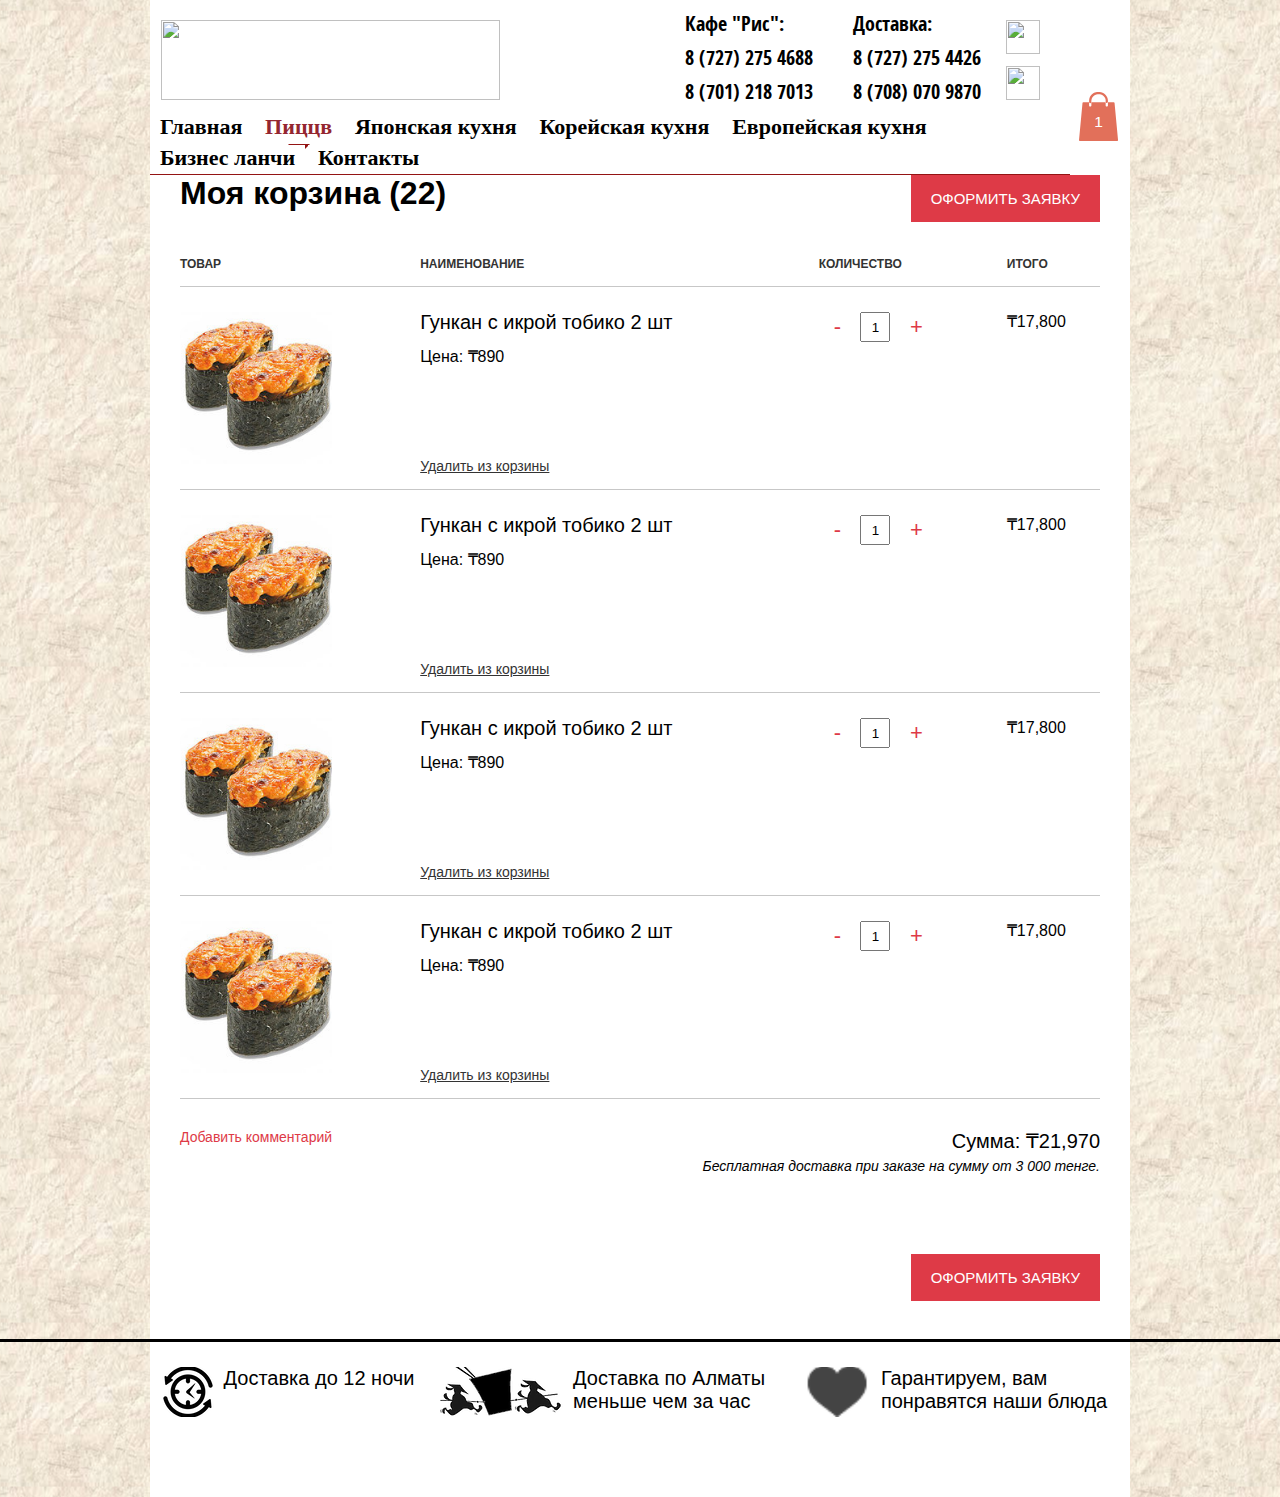
==== frontend/cart.html @ 9ed8159e "cart page" ====
<html data-livestyle-extension="available" class="">

<head>
    <meta http-equiv="X-UA-Compatible" content="IE=Edge">
    <meta charset="utf-8">
    <title>Доставка суши, пиццы Алматы</title>
    <meta name="fb_admins_meta_tag" content="">
    <link rel="shortcut icon" href="https://static.wixstatic.com/media/eeccb4_d1c2e1000eb74aea97b3e8d6e00035bd%7Emv2.png/v1/fill/w_32%2Ch_32%2Clg_1%2Cusm_0.66_1.00_0.01/eeccb4_d1c2e1000eb74aea97b3e8d6e00035bd%7Emv2.png" type="image/png">
    <link rel="apple-touch-icon" href="https://static.wixstatic.com/media/eeccb4_d1c2e1000eb74aea97b3e8d6e00035bd%7Emv2.png/v1/fill/w_32%2Ch_32%2Clg_1%2Cusm_0.66_1.00_0.01/eeccb4_d1c2e1000eb74aea97b3e8d6e00035bd%7Emv2.png" type="image/png">
    <link rel="stylesheet" href="styles/style.css">
    <link href="https://fonts.googleapis.com/css?family=Open+Sans+Condensed:300" rel="stylesheet">
    <!-- <link rel="stylesheet" href="//fonts.googleapis.com/css?family=Anton:n,b,i,bi|Basic:n,b,i,bi|Caudex:n,b,i,bi|Chelsea+Market:n,b,i,bi|Corben:n,b,i,bi|EB+Garamond:n,b,i,bi|Enriqueta:n,b,i,bi|Forum:n,b,i,bi|Fredericka+the+Great:n,b,i,bi|Jockey+One:n,b,i,bi|Josefin+Slab:n,b,i,bi|Jura:n,b,i,bi|Kelly+Slab:n,b,i,bi|Marck+Script:n,b,i,bi|Lobster:n,b,i,bi|Mr+De+Haviland:n,b,i,bi|Niconne:n,b,i,bi|Noticia+Text:n,b,i,bi|Overlock:n,b,i,bi|Patrick+Hand:n,b,i,bi|Play:n,b,i,bi|Sarina:n,b,i,bi|Signika:n,b,i,bi|Spinnaker:n,b,i,bi|Monoton:n,b,i,bi|Sacramento:n,b,i,bi|Cookie:n,b,i,bi|Raleway:n,b,i,bi|Open+Sans+Condensed:300:n,b,i,bi|Amatic+SC:n,b,i,bi|Cinzel:n,b,i,bi|Sail:n,b,i,bi|Playfair+Display:n,b,i,bi|Libre+Baskerville:n,b,i,bi|&amp;subset=latin-ext,cyrillic,japanese,korean,arabic,hebrew,latin" id="font_googleFonts"> -->
    <link rel="stylesheet" href="https://static.parastorage.com/services/santa-resources/resources/viewer/user-site-fonts/v3/languages.css" id="font_langauges">
    <script src="http://ajax.googleapis.com/ajax/libs/jquery/1/jquery.min.js"></script>
    <script src="http://malsup.github.com/jquery.cycle2.js"></script>
    <meta name="description" content="Вкусная корейская, японская и европейская кухня. Доставка по Алматы бесплатная.">
    <meta name="keywords" content="заказать пиццу, заказать суши, доставка пиццы, доставка суши, доставка еды, заказать еду, корейские блюда, заказать роллы">
    <meta property="og:title" content="Доставка суши, пиццы Алматы">
    <meta property="og:url" content="https://www.riscafe.com">
    <meta property="og:description" content="Вкусная корейская, японская и европейская кухня. Доставка по Алматы бесплатная.">
    <script src="scripts/scripts.js"></script>
</head>

<body class="">
    <div id="site_container">
        <div class="site_wrapper">
            <div class="container">
                <div class="header" class="s3" id="SITE_HEADER">
                    <div class="logo">
                        <a href="https://www.riscafe.com" target="_self">
                            <img src="https://static.wixstatic.com/media/eeccb4_4a7496c5b7d5481586369ca617fdb304~mv2.png/v1/crop/x_0,y_0,w_1015,h_245/fill/w_339,h_80,al_c,usm_0.66_1.00_0.01/eeccb4_4a7496c5b7d5481586369ca617fdb304~mv2.png" style="width: 339px; height: 80px; object-fit: cover;">
                        </a>
                    </div>
                    <div class="social-icons">
                        <a href="https://www.instagram.com/ricecafesi/" target="_blank" data-content="https://www.instagram.com/ricecafesi/">
                            <img id="comp-izmes4zs0imageimageimage" alt="" data-reactid=".0.$SITE_ROOT.$desktop_siteRoot.$SITE_HEADER.1.1.$comp-izmes4zs.0.0.0.0.$image" src="https://static.wixstatic.com/media/eeccb4_e1001544ca9c4f8286be1d44cafc10c8~mv2.jpg/v1/fill/w_34,h_34,al_c,q_80,usm_0.66_1.00_0.01/eeccb4_e1001544ca9c4f8286be1d44cafc10c8~mv2.webp" style="width: 34px; height: 34px; object-fit: cover;">
                        </a>
                        <a href="https://www.facebook.com/ricecafesi/" target="_blank" data-content="https://www.facebook.com/ricecafesi/">
                            <img id="comp-izmes4zs1imageimageimage" alt="" data-reactid=".0.$SITE_ROOT.$desktop_siteRoot.$SITE_HEADER.1.1.$comp-izmes4zs.0.1.0.0.$image" src="https://static.wixstatic.com/media/e316f544f9094143b9eac01f1f19e697.png/v1/fill/w_34,h_34,al_c,usm_0.66_1.00_0.01/e316f544f9094143b9eac01f1f19e697.png" style="width: 34px; height: 34px; object-fit: cover;">
                        </a>
                    </div>
                    <div class="header-info">
                        <p>Доставка:</p>
                        <p>8 (727) 275 4426</p>
                        <p>8 (708) 070 9870</p>
                    </div>
                    <div class="header-info">
                        <p>Кафе "Рис":</p>
                        <p>8 (727) 275 4688</p>
                        <p>8 (701) 218 7013</p>
                    </div>
                    <div class="clearfix"></div>
                    <div class="cart-widget-proportion">
                        <a class="cart-widget-button-container" href="https://www.riscafe.com/blank-3">
                            <svg xmlns="http://www.w3.org/2000/svg" version="1.1" width="100%" height="100%" viewBox="8.3 0 105.5 126.1" preserveAspectRatio="xMinYMax meet" ng-switch-when="1">
                                <path d="M99.8 28.4c0-1.2-0.9-2-2.1-2h-15c0 3.2 0 7.6 0 8.2 0 1.5-1.2 2.6-2.6 2.9 -1.5 0.3-2.9-0.9-3.2-2.3 0-0.3 0-0.3 0-0.6 0-0.9 0-4.7 0-8.2H40.1c0 3.2 0 7.3 0 8.2 0 1.5-1.2 2.9-2.6 2.9 -1.5 0-2.9-0.9-3.2-2.3 0-0.3 0-0.3 0-0.6 0-0.6 0-5 0-8.2h-15c-1.2 0-2 0.9-2 2L8.3 124c0 1.2 0.9 2.1 2.1 2.1h96.3c1.2 0 2.1-0.9 2.1-2.1L99.8 28.4z"></path>
                                <path d="M59.1 5.9c-2.9 0-2 0-2.9 0 -2 0-4.4 0.6-6.4 1.5 -3.2 1.5-5.9 4.1-7.6 7.3 -0.9 1.8-1.5 3.5-1.8 5.6 0 0.9-0.3 1.5-0.3 2.3 0 1.2 0 2.1 0 3.2 0 1.5-1.2 2.9-2.6 2.9 -1.5 0-2.9-0.9-3.2-2.3 0-0.3 0-0.3 0-0.6 0-1.2 0-2.3 0-3.5 0-3.2 0.9-6.4 2-9.4 1.2-2.3 2.6-4.7 4.7-6.4 3.2-2.9 6.7-5 11.1-5.9C53.5 0.3 55 0 56.7 0c1.5 0 2.9 0 4.4 0 2.9 0 5.6 0.6 7.9 1.8 2.6 1.2 5 2.6 6.7 4.4 3.2 3.2 5.3 6.7 6.4 11.1 0.3 1.5 0.6 3.2 0.6 4.7 0 1.2 0 2.3 0 3.2 0 1.5-1.2 2.6-2.6 2.9s-2.9-0.9-3.2-2.3c0-0.3 0-0.3 0-0.6 0-1.2 0-2.6 0-3.8 0-2.3-0.6-4.4-1.8-6.4 -1.5-3.2-4.1-5.9-7.3-7.3 -1.8-0.9-3.5-1.8-5.9-1.8C61.1 5.9 59.1 5.9 59.1 5.9L59.1 5.9z"></path>
                                <text x="58.5" y="77" dy=".35em" text-anchor="middle" class="quantity" data-hook="cart-widget-items-count">1</text>
                            </svg>
                        </a>
                    </div>
                    <div class="main-nav">
                        <ul>
                            <li>
                                <a href="">Главная</a>
                            </li>
                            <li class="selected">
                                <a href="">Пиццв</a>
                                <ul>
                                    <li>
                                        <a href="">Пицца</a>
                                    </li>
                                    <li>
                                        <a href="">Пицца</a>
                                    </li>
                                </ul>
                            </li>
                            <li>
                                <a href="">Японская кухня</a>
                            </li>
                            <li>
                                <a href="">Корейская кухня</a>
                            </li>
                            <li>
                                <a href="">Европейская кухня</a>
                            </li>
                            <li>
                                <a href="">Бизнес ланчи</a>
                            </li>
                            <li>
                                <a href="">Контакты</a>
                            </li>
                        </ul>
                    </div>
                </div>
            </div>
        </div>
       
        <div class="site_wrapper">
            <div class="container">
                <div class="main-content white-bg">
                    <a href="" class="red-button pull-right">Оформить заявку</a>
                    <h1>Моя корзина (22)</h1> 
                    <table class="cart-table">
                        <tr>
                            <th>товар</th>
                            <th>наименование</th>
                            <th>количество</th>
                            <th>итого</th>
                        </tr>
                        <tr>
                            <td>
                                <a href="">
                                    <img src="images/item1.jpg" alt="" class="cart-image">
                                </a>
                            </td>
                            <td>
                                <p class="cart-item-title">Гункан с икрой тобико 2 шт</p>
                                <span>Цена: ₸890</span>
                                <a href="" class="remove-link">Удалить из корзины</a>
                            </td>
                            <td>
                                <div class="opt-quontity">
                                    <span class="quont-minus btn">-</span>
                                    <input type="text" value="1">
                                    <span class="quont-plus btn">+</span>
                                </div> 
                            </td>
                            <td>₸17,800</td>
                        </tr>
                        <tr>
                            <td>
                                <a href="">
                                    <img src="images/item1.jpg" alt="" class="cart-image">
                                </a>
                            </td>
                            <td>
                                <p class="cart-item-title">Гункан с икрой тобико 2 шт</p>
                                <span>Цена: ₸890</span>
                                <a href="" class="remove-link">Удалить из корзины</a>
                            </td>
                            <td>
                                <div class="opt-quontity">
                                    <span class="quont-minus btn">-</span>
                                    <input type="text" value="1">
                                    <span class="quont-plus btn">+</span>
                                </div> 
                            </td>
                            <td>₸17,800</td>
                        </tr>
                        <tr>
                            <td>
                                <a href="">
                                    <img src="images/item1.jpg" alt="" class="cart-image">
                                </a>
                            </td>
                            <td>
                                <p class="cart-item-title">Гункан с икрой тобико 2 шт</p>
                                <span>Цена: ₸890</span>
                                <a href="" class="remove-link">Удалить из корзины</a>
                            </td>
                            <td>
                                <div class="opt-quontity">
                                    <span class="quont-minus btn">-</span>
                                    <input type="text" value="1">
                                    <span class="quont-plus btn">+</span>
                                </div> 
                            </td>
                            <td>₸17,800</td>
                        </tr>
                        <tr>
                            <td>
                                <a href="">
                                    <img src="images/item1.jpg" alt="" class="cart-image">
                                </a>
                            </td>
                            <td>
                                <p class="cart-item-title">Гункан с икрой тобико 2 шт</p>
                                <span>Цена: ₸890</span>
                                <a href="" class="remove-link">Удалить из корзины</a>
                            </td>
                            <td>
                                <div class="opt-quontity">
                                    <span class="quont-minus btn">-</span>
                                    <input type="text" value="1">
                                    <span class="quont-plus btn">+</span>
                                </div> 
                            </td>
                            <td>₸17,800</td>
                        </tr>
                    </table>
                    <div class="cart-info">
                        <div class="cart-comment-block">
                            <a href="" class="add-comment">Добавить комментарий</a>
                            <form class="comment-form" action="">
                                <textarea name="" id="" cols="30" rows="6"></textarea>                            
                                <a href="" class="cancel-comment white-button">Отменить</a>
                                <input type="submit" class="red-button" value="Готово">
                            </form>
                        </div>
                        <div class="cart-amount-block">
                           Сумма: <span>₸21,970 </span>
                           <div class="cart-note">Бесплатная доставка при заказе на сумму от 3 000 тенге.</div>
                           <a href="" class="red-button pull-right">Оформить заявку</a>   
                        </div>
                    </div>                    
                         
                </div>
            </div>
        </div>

        <div class="cart-overlay"></div>
        <div class="sideCart">
            <div class="cart-header">
                <a href="" class="closeCart"></a>
                <span>Корзина</span>
            </div>
            <div class="cart-body">
                <div class="cart-item">
                    <div class="cart-item--image">
                        <img src="images/item1.jpg" alt="">
                    </div>
                    <div class="cart-item--info">
                        <p>Гункан с икрой</p>
                        <div class="cart-item--amount">Количетсво: 11</div>
                        <div class="cart-item--price">₸890</div>
                    </div>
                    <a href="" class="delete-item">
                        <img src="images/close-button.png" alt="">
                    </a>
                </div>
                <div class="cart-item">
                    <div class="cart-item--image">
                        <img src="images/item1.jpg" alt="">
                    </div>
                    <div class="cart-item--info">
                        <p>Гункан с икрой</p>
                        <div class="cart-item--amount">Количетсво: 11</div>
                        <div class="cart-item--price">₸890</div>
                    </div>
                    <a href="" class="delete-item">
                        <img src="images/close-button.png" alt="">
                    </a>
                </div>
                <div class="cart-item">
                    <div class="cart-item--image">
                        <img src="images/item1.jpg" alt="">
                    </div>
                    <div class="cart-item--info">
                        <p>Гункан с икрой</p>
                        <div class="cart-item--amount">Количетсво: 11</div>
                        <div class="cart-item--price">₸890</div>
                    </div>
                    <a href="" class="delete-item">
                        <img src="images/close-button.png" alt="">
                    </a>
                </div>

                <a href="" class="add-to-cart">Перейти в корзину</a>
            </div>
        </div>
        <div class="footer">
            <div class="site_wrapper">
                <div class="footer-container">
                    <div class="plus-block">
                        <img src="images/plus1.png" alt="">
                        <span>Доставка до 12 ночи</span>
                    </div>
                    <div class="plus-block">
                        <img src="images/plus2.png" alt="">
                        <span>Доставка по Алматы меньше чем за час </span>
                    </div>
                    <div class="plus-block">
                        <img src="images/plus3.png" alt="">
                        <span>Гарантируем, вам понравятся наши блюда</span>
                    </div>
                </div>
            </div>
        </div>
    </div>
</body>

</html>
---- frontend/styles/style.css ----
/* Generated by Font Squirrel (https://www.fontsquirrel.com) on March 13, 2017 */

@font-face {
    font-family: 'open_sansCnLtIt';
    src: url('../fonts/opensans-condlightitalic-webfont.eot');
    src: url('../fonts/opensans-condlightitalic-webfont.eot?#iefix') format('embedded-opentype'), url('../fonts/opensans-condlightitalic-webfont.woff2') format('woff2'), url('../fonts/opensans-condlightitalic-webfont.woff') format('woff'), url('../fonts/opensans-condlightitalic-webfont.ttf') format('truetype');
    font-weight: normal;
    font-style: normal;
}

@font-face {
    font-family: 'open_sans_condensedbold';
    src: url('../fonts/opensans-condbold-webfont.eot');
    src: url('../fonts/opensans-condbold-webfont.eot?#iefix') format('embedded-opentype'), url('../fonts/opensans-condbold-webfont.woff2') format('woff2'), url('../fonts/opensans-condbold-webfont.woff') format('woff'), url('../fonts/opensans-condbold-webfont.ttf') format('truetype');
    font-weight: normal;
    font-style: normal;
}

@font-face {
    font-family: 'open_sanscondensed_light';
    src: url('../fonts/opensans-condlight-webfont.eot');
    src: url('../fonts/opensans-condlight-webfont.eot?#iefix') format('embedded-opentype'), url('../fonts/opensans-condlight-webfont.woff2') format('woff2'), url('../fonts/opensans-condlight-webfont.woff') format('woff'), url('../fonts/opensans-condlight-webfont.ttf') format('truetype');
    font-weight: normal;
    font-style: normal;
}

html,
body,
div,
span,
applet,
object,
iframe,
h1,
h2,
h3,
h4,
h5,
h6,
p,
blockquote,
pre,
a,
abbr,
acronym,
address,
big,
cite,
code,
del,
dfn,
em,
font,
img,
ins,
kbd,
q,
s,
samp,
small,
strike,
strong,
sub,
sup,
tt,
var,
b,
u,
i,
center,
dl,
dt,
dd,
ol,
ul,
li,
fieldset,
form,
label,
legend,
table,
caption,
tbody,
tfoot,
thead,
tr,
th,
td {
    margin: 0;
    padding: 0;
    border: 0;
    outline: 0;
    vertical-align: baseline;
    background: transparent;
}

body {
    font-size: 10px;
    font-family: Arial, Helvetica, sans-serif;
}

textarea,
input,
select {
    font-family: Helvetica, Arial, sans-serif;
    box-sizing: border-box;
}

ol,
ul {
    list-style: none;
}

blockquote,
q {
    quotes: none;
}

:focus {
    outline: 0;
}

ins {
    text-decoration: none;
}

del {
    text-decoration: line-through;
}

table {
    border-collapse: collapse;
    border-spacing: 0;
}

a {
    cursor: pointer;
    text-decoration: none;
}

html,
body {
    height: 100%;
}

body {
    overflow-x: auto;
    overflow-y: scroll;
}

#site_container {
    background: url(../images/bg.jpg) center center repeat;
    min-height: 100vh;
}

.site_wrapper {
    width: 980px;
    margin: auto;
}

.header {
    height: 160px;
    background: #fff;
    position: relative;
}

.logo {
    left: 11px;
    position: absolute;
    top: 20px;
    width: 339px;
    height: 80px;
}

.logo img {
    width: 339px;
    height: 80px;
    object-fit: cover;
}

.header-info {
    float: right;
    font-size: 20px;
    font-family: 'open_sans_condensedbold';
    color: #000000;
    margin: 10px 20px 0;
}

.header-info p {
    margin-bottom: 7px;
}

.social-icons {
    float: right;
    margin: 20px 90px 0 5px;
}

.social-icons a {
    display: block;
    margin-bottom: 12px;
}

.social-icons img {
    width: 34px;
    height: 34px;
    object-fit: cover;
}

.main-nav {
    border-bottom: solid 1px rgba(139, 0, 0, 0.92);
    width: 920px;
}

.main-nav ul li {
    display: inline-block;
    position: relative;
}

.main-nav ul li ul {
    position: absolute;
    top: 30px;
    opacity: 0;
    transform: translateY(-100%);
    background: #fff;
    z-index: 500;
    // transition:  0.4s ease 0s;
}

.main-nav ul li ul li {
    display: block;
}

.main-nav ul li ul li a {
    line-height: 51px;
    padding: 0 .5em;
}

.main-nav ul li a {
    color: #000000;
    background: #fff;
    position: relative;
    z-index: 10;
    padding: 0 10px;
    font: normal normal 700 22px/1.4em wfont_eeccb4_36e2b1cbf26e4dbd8d499bb8c036b845, wf_36e2b1cbf26e4dbd8d499bb8c, orig_bonzai_regular;
}

.main-nav ul li.selected>a {
    color: #942630;
    transition: color 0.4s ease 0s;
}

.main-nav ul li.selected>a:after {
    content: "";
    position: absolute;
    border: solid 11px transparent;
    border-top-color: rgba(139, 0, 0, 0.92);
    margin-top: -1px;
    border-bottom-width: 3px;
    transform: translateX(-50%);
    left: 50%;
    bottom: -19px;
}

.main-nav ul li:hover>a {
    color: #E9939A;
    transition: color 0.4s ease 0s;
}

.main-nav ul li:hover ul {
    opacity: 1;
    transform: translateY(0);
}

.clearfix {
    clear: both;
}

h1{
    font-size: 32px;
    margin-bottom: 10px;
}

.cart-widget-proportion {
    float: right;
    width: 41px;
    height: 49px;
    position: relative;
    left: -10px;
    top: -20px;
    color: #fff;
}

.cart-widget-button-container rect,
polygon,
polyline,
circle,
path {
    fill: #E2705A;
}

.cart-widget-button-container text {
    font-size: 40px;
    fill: #fff;
}

.cycle-slideshow {
    width: 100%;
    height: 354px;
}

.cycle-slideshow img {
    width: 100%;
    height: 354px;
    object-fit: cover;
}

.cycle-overlay {
    font-family: tahoma, arial;
    position: absolute;
    bottom: 0;
    width: auto;
    z-index: 600;
    background: black;
    color: white;
    padding: 15px;
    opacity: .5;
}

.main-content {
    padding: 15px 0 30px;
}

.main-content.white-bg{
    background: #fff;
    padding: 15px 30px 30px;
}
.main-content h2 {
    letter-spacing: 0.3em;
    text-transform: uppercase;
    font-size: 32px;
    text-align: center;
    font-family: 'open_sans_condensedbold';
    margin-bottom: 20px;
}

.menu-item {
    width: 316px;
    height: 229px;
    margin: 5px 2px;
    border: 1px solid rgba(0, 0, 0, 1);
    background-color: transparent;
    border-radius: 5px;
    box-shadow: 0 1px 4px rgba(0, 0, 0, 0.6);
    display: inline-block;
    padding: 8px;
    vertical-align: top;
    box-sizing: border-box;
}

.menu-item img {
    display: block;
    max-width: 100%;
    width: 296px;
    height: 171px;
    object-fit: cover;
    margin: auto;
}

.product-image{
    display: inline-block;
    width: 550px;
    vertical-align: top;
}

.product-info{
    width: 320px;
    display: inline-block;
    margin-left: 25px;
    vertical-align: top;
}

.product-info p{
    font-size: 15px;
}

.product-price{
    font-size: 26px;
    margin-bottom: 15px;
}

.product-amount{
    margin: 20px 0;
}

.product-amount span{
    display: block;
    color: #777777;
    font-size: 15px;
    margin-bottom: 10px;
}

a.add-to-cart, .red-button{
    display: inline-block;
    color: #fff;
    font-size: 15px;
    background-color: #DE3A47;
    padding: 15px 20px;
    text-transform: uppercase;
    transition: all 0.4s ease 0s;
    border: 0;
    box-shadow: 0 0 transparent;
    cursor: pointer;
}
.white-button{
    display: inline-block;
    color: #DE3A47;
    font-size: 15px;
    background-color: #fff;
    padding: 15px 20px;
    text-transform: uppercase;
    transition: all 0.4s ease 0s;
    border: 0;
    box-shadow: 0 0 transparent;
    cursor: pointer;
}

a.add-to-cart:hover, a.red-button:hover, a.white-button:hover{
    opacity: .8
}

.cart-comment-block{
    width: 45%;
    float: left;
}

.cart-amount-block{
    float: right;
    width: 45%;
    text-align: right;
    font-size: 20px;
}
.cart-note{
    font-size: 14px;
    font-style: italic;
    margin-top: 5px;
    margin-bottom: 80px;
}
.add-comment{
    color: #DE3A47;
    font-size: 14px;
}
.cart-info{
    height: 180px;
}
.cart-info:after{
    content: "";
    display: table;
    clear: both;
}

.comment-form{
    text-align: right;
    display: none;
}
.comment-form textarea{
    border: 1px solid #c9c9c9;
    width: 100%;
    margin-bottom: 10px;
    text-align: left;
    padding: 10px;
    box-sizing: border-box;
}
.comment-form textarea:hover{
    border: 1px solid #000;
}

.pull-right{
    float: right;
}

.cart-table{
    width: 100%;
    margin-top: 30px;
    text-align: left;
    margin-bottom: 30px;
}

.cart-table th{
    color: #333333;
    text-transform: uppercase;
    font-size: 12px;
    padding: 15px 0;
    border-bottom: 1px solid  #C7C7C7;
}
.cart-table td{
    border-bottom: 1px solid  #C7C7C7;
    padding: 25px 0;
    vertical-align: top;
    position: relative;
}

.remove-link{
    position: absolute;
    left: 0;
    bottom: 15px;
    color: #333;
    font-size: 14px;
    text-decoration: underline;
}

.remove-link:hover{
    text-decoration: none;
}
.cart-table .cart-image{
    width: 152px;
    height: 152px;
    object-fit: cover;
}

.cart-item-title {
    line-height: 20px;
    font-size: 20px;
    margin-bottom: 15px;
    font-weight: 400;
}

.cart-overlay{
    display: none;    
    position: fixed;
    left: 0;
    top: 0;
    right: 0;
    bottom: 0;
    width: 100%;
    height: 100%;
    background: rgba(0, 0, 0, 0.5);
    z-index: 500;
    opacity: 0;
    transition: opacity 0s .4s;
}

.cart-overlay.open{
    display: block;
    opacity: 1;
}

.opt-quontity .btn{
    display: inline-block;
    padding: 0 15px;
    cursor: pointer;
    font-size: 22px;
    vertical-align: middle;
    color: #DE3A47;
}

.opt-quontity input{
    width: 30px;
    height: 30px;
    text-align: center;
}

.sideCart{
    position: fixed;
    width: 350px;
    height: 100vh;
    background: #fff;
    z-index: 501;
    right: 0;
    top: 0;
    visibility: hidden;
    -webkit-transform: translateX(100%);
    transform: translateX(100%);
    -webkit-transition: -webkit-transform .4s ease-in-out,visibility 0s .4s;
    transition: transform .4s ease-in-out,visibility 0s .4s;
}

.sideCart.open{
    visibility: visible;
    -webkit-transform: translateX(0);
    transform: translateX(0);
    -webkit-transition: -webkit-transform .4s ease-in-out;
    transition: transform .4s ease-in-out;
    transition: transform .4s ease-in-out,-webkit-transform .4s ease-in-out;
}

.cart-header{
    background: #000;
    color: #fff;
    font-size: 23px;
    padding: 40px 15px;
}

.cart-header span{
    vertical-align: middle;
    margin-left: 30px;
}


.cart-header a{
    color: #fff;
}

.cart-item{
    padding: 20px;
    position: relative;
}

.delete-item{
    position: absolute;
    top: 15px;
    right: 15px;
    opacity: .5
}
.cart-item + .cart-item{
    border-top: 1px solid #C7C7C7;
}

.cart-body .red-button{
    margin-left: 20px;
}

.cart-item:after{
    content: "";
    display: table;
    clear: both;
}

.cart-item--image{
    width: 80px;
    height: 80px;
    margin-right: 10px;
    float: left;
}

.cart-item--info{
    margin-left: 90px; 
    font-size: 16px;
}
.cart-item--info p{
    margin-bottom: 10px;
}
.cart-item--image img{
    max-width: 100%;
}

.cart-item--amount{
    font-weight: bold;
    text-transform: uppercase;
    font-size: 14px;
    margin-bottom: 10px;
}
.cart-item--price{
    font-weight: bold;
    text-transform: uppercase;
    font-size: 14px;
    margin-bottom: 10px;
}

a.menu-item--link {
    height: 35px;
    min-height: 32px;
    width: 296px;
    display: block;
    background-color: rgba(0, 0, 0, 1);
    border: solid rgba(0, 0, 0, 1) 3px;
    cursor: pointer !important;
    color: #fff;
    box-sizing: border-box;
    margin-top: 6px;
    text-align: center;
    font-size: 23px;
    font-family: 'open_sanscondensed_light';
}

a.menu-item--link:hover {
    background-color: transparent;
    border-color: rgba(0, 0, 0, 1);
    color: #000;
}

.closeCart{
    display: inline-block;
    width: 10px;
    height: 10px;
    transform: rotate(135deg);
    border-left: 2px solid #fff;
    border-top: 2px solid #fff;
    vertical-align: middle;
}

.footer {
    border-top: 3px solid rgba(0, 0, 0, 1);
    border-bottom: 0px solid rgba(0, 0, 0, 1);
}

.footer-container {
    background: #fff;
    padding: 25px 0 80px;
    text-align: center;
}

.plus-block:first-child {
    width: 26%;
}

.plus-block:nth-child(2) {
    width: 35%;
}

.plus-block {
    display: inline-block;
    font-size: 20px;
    width: 32%;
    text-align: left;
    vertical-align: top;
    margin: 0 10px;
}

.plus-block span {
    display: block;
}

.plus-block img {
    float: left;
    margin-right: 10px;
}

.category-block{
    flex-direction: row;
    display: flex;
    flex-wrap: wrap;
}

.category-menu-item{
    width: 24%;
    display: inline-block;
    margin: 2px 2px;
    border: 1px solid #000;
    background-color: transparent;
    font-size: 17px;
    vertical-align: top
}
.category-menu-item img{
    max-width: 100%;
    margin-bottom: 10px;
}
.category-menu-link{
    display: block;
    padding: 0 15px;
    margin-bottom: 10px;
    color: #000;
}

.item-price{
    display: block;
    padding: 0 15px 10px;
}

.font_0 {
    font: normal normal bold 80px/1.4em 'open sans condensed', sans-serif;
    color: #000000;
}

.font_1 {
    font: normal normal normal 18px/1.4em nimbus-sans-tw01con, sans-serif;
    color: #000000;
}

.font_2 {
    font: normal normal normal 24px/1.4em 'open_sans_condensedbold', sans-serif;
    color: #000000;
}

.font_3 {
    font: normal normal normal 80px/1.4em 'mr de haviland', cursive;
    color: #000000;
}

.font_4 {
    font: normal normal normal 40px/1.4em nimbus-sans-tw01con, sans-serif;
    color: #000000;
}

.font_5 {
    font: normal normal normal 26px/1.4em nimbus-sans-tw01con, sans-serif;
    color: #000000;
}

.font_6 {
    font: normal normal normal 23px/1.4em 'open sans condensed', sans-serif;
    color: #000000;
}

.font_7 {
    font: normal normal normal 18px/1.4em 'open sans condensed', sans-serif;
    color: #000000;
}

.font_8 {
    font: normal normal normal 17px/1.4em nimbus-sans-tw01con, sans-serif;
    color: #000000;
}

.font_9 {
    font: normal normal normal 12px/1.4em din-next-w01-light, din-next-w02-light, din-next-w10-light, sans-serif;
    color: #000000;
}

.font_10 {
    font: normal normal normal 10px/1.4em Arial, 'ｍｓ ｐゴシック', 'ms pgothic', '돋움', dotum, helvetica, sans-serif;
    color: #000000;
}

.color_0 {
    color: #FFFFFF;
}

.backcolor_0 {
    background-color: #FFFFFF;
}

.color_1 {
    color: #FFFFFF;
}

.backcolor_1 {
    background-color: #FFFFFF;
}

.color_2 {
    color: #000000;
}

.backcolor_2 {
    background-color: #000000;
}

.color_3 {
    color: #ED1C24;
}

.backcolor_3 {
    background-color: #ED1C24;
}

.color_4 {
    color: #0088CB;
}

.backcolor_4 {
    background-color: #0088CB;
}

.color_5 {
    color: #FFCB05;
}

.backcolor_5 {
    background-color: #FFCB05;
}

.color_6 {
    color: #727272;
}

.backcolor_6 {
    background-color: #727272;
}

.color_7 {
    color: #B0B0B0;
}

.backcolor_7 {
    background-color: #B0B0B0;
}

.color_8 {
    color: #FFFFFF;
}

.backcolor_8 {
    background-color: #FFFFFF;
}

.color_9 {
    color: #727272;
}

.backcolor_9 {
    background-color: #727272;
}

.color_10 {
    color: #B0B0B0;
}

.backcolor_10 {
    background-color: #B0B0B0;
}

.color_11 {
    color: #FFFFFF;
}

.backcolor_11 {
    background-color: #FFFFFF;
}

.color_12 {
    color: #C7C7C7;
}

.backcolor_12 {
    background-color: #C7C7C7;
}

.color_13 {
    color: #777777;
}

.backcolor_13 {
    background-color: #777777;
}

.color_14 {
    color: #333333;
}

.backcolor_14 {
    background-color: #333333;
}

.color_15 {
    color: #000000;
}

.backcolor_15 {
    background-color: #000000;
}

.color_16 {
    color: #F1BFB5;
}

.backcolor_16 {
    background-color: #F1BFB5;
}

.color_17 {
    color: #E49D8E;
}

.backcolor_17 {
    background-color: #E49D8E;
}

.color_18 {
    color: #E2705A;
}

.backcolor_18 {
    background-color: #E2705A;
}

.color_19 {
    color: #B95B49;
}

.backcolor_19 {
    background-color: #B95B49;
}

.color_20 {
    color: #471B12;
}

.backcolor_20 {
    background-color: #471B12;
}

.color_21 {
    color: #BADEC2;
}

.backcolor_21 {
    background-color: #BADEC2;
}

.color_22 {
    color: #80BD8D;
}

.backcolor_22 {
    background-color: #80BD8D;
}

.color_23 {
    color: #608E6A;
}

.backcolor_23 {
    background-color: #608E6A;
}

.color_24 {
    color: #405E47;
}

.backcolor_24 {
    background-color: #405E47;
}

.color_25 {
    color: #202F23;
}

.backcolor_25 {
    background-color: #202F23;
}

.color_26 {
    color: #F4B8BD;
}

.backcolor_26 {
    background-color: #F4B8BD;
}

.color_27 {
    color: #E9939A;
}

.backcolor_27 {
    background-color: #E9939A;
}

.color_28 {
    color: #DE3A47;
}

.backcolor_28 {
    background-color: #DE3A47;
}

.color_29 {
    color: #942630;
}

.backcolor_29 {
    background-color: #942630;
}

.color_30 {
    color: #4A1318;
}

.backcolor_30 {
    background-color: #4A1318;
}

.color_31 {
    color: #C2E0E9;
}

.backcolor_31 {
    background-color: #C2E0E9;
}

.color_32 {
    color: #9EC7D3;
}

.backcolor_32 {
    background-color: #9EC7D3;
}

.color_33 {
    color: #5EA8BD;
}

.backcolor_33 {
    background-color: #5EA8BD;
}

.color_34 {
    color: #3F707E;
}

.backcolor_34 {
    background-color: #3F707E;
}

.color_35 {
    color: #1F383F;
}

.backcolor_35 {
    background-color: #1F383F;
}

.s0screenWidthBackground {
    position: absolute;
    top: 0;
    right: 0;
    bottom: 0;
    left: 0;
}

.s0[data-state~="mobileView"] {
    position: absolute !important;
}

.s0[data-state~="fixedPosition"] {
    position: fixed !important;
    left: auto !important;
    z-index: 50;
}

.s0[data-state~="fixedPosition"].s0_footer {
    top: auto;
    bottom: 0;
}

.s0_bg {
    position: absolute;
    top: 0;
    right: 0;
    bottom: 0;
    left: 0;
    background-color: transparent;
    border-top: 3px solid rgba(0, 0, 0, 1);
    border-bottom: 0px solid rgba(0, 0, 0, 1);
}

.s0[data-state~="mobileView"] .s0bg {
    left: 10px;
    right: 10px;
}

.s0bg {
    position: absolute;
    top: 3px;
    right: 0;
    bottom: 0px;
    left: 0;
    background-color: rgba(255, 255, 255, 1);
    border-radius: 0;
}

.s0inlineContent {
    position: absolute;
    top: 0;
    right: 0;
    bottom: 0;
    left: 0;
}

.s0centeredContent {
    position: absolute;
    top: 0;
    right: 0;
    bottom: 0;
    left: 0;
}

.s1_zoomedin {
    cursor: url(https://static.parastorage.com/services/skins/2.1229.63/images/wysiwyg/core/themes/base/cursor_zoom_out.png), url(https://static.parastorage.com/services/skins/2.1229.63/images/wysiwyg/core/themes/base/cursor_zoom_out.cur), auto;
    overflow: hidden;
    display: block;
}

.s1_zoomedout {
    cursor: url(https://static.parastorage.com/services/skins/2.1229.63/images/wysiwyg/core/themes/base/cursor_zoom_in.png), url(https://static.parastorage.com/services/skins/2.1229.63/images/wysiwyg/core/themes/base/cursor_zoom_in.cur), auto;
}

.s1link {
    display: block;
    overflow: hidden;
}

.s1img {
    overflow: hidden;
}

.s1imgimage {
    position: static;
    box-shadow: #000 0 0 0;
    -webkit-user-select: none;
    -moz-user-select: none;
    -ms-user-select: none;
    user-select: none;
}

.s2 {
    word-wrap: break-word;
}

.s2_override-left * {
    text-align: left !important;
}

.s2_override-right * {
    text-align: right !important;
}

.s2_override-center * {
    text-align: center !important;
}

.s2_override-justify * {
    text-align: justify !important;
}

.s2 li {
    font-style: inherit;
    font-weight: inherit;
    line-height: inherit;
    letter-spacing: normal;
}

.s2 ol,
.s2 ul {
    padding-left: 1.3em;
    padding-right: 0;
    margin-left: 0.5em;
    margin-right: 0;
    line-height: normal;
    letter-spacing: normal;
}

.s2 ul {
    list-style-type: disc;
}

.s2 ol {
    list-style-type: decimal;
}

.s2 ul ul,
.s2 ol ul {
    list-style-type: circle;
}

.s2 ul ul ul,
.s2 ol ul ul {
    list-style-type: square;
}

.s2 ul ol ul,
.s2 ol ol ul {
    list-style-type: square;
}

.s2 ul[dir="rtl"],
.s2 ol[dir="rtl"] {
    padding-left: 0;
    padding-right: 1.3em;
    margin-left: 0;
    margin-right: 0.5em;
}

.s2 ul[dir="rtl"] ul,
.s2 ul[dir="rtl"] ol,
.s2 ol[dir="rtl"] ul,
.s2 ol[dir="rtl"] ol {
    padding-left: 0;
    padding-right: 1.3em;
    margin-left: 0;
    margin-right: 0.5em;
}

.s2 p {
    margin: 0;
    line-height: normal;
    letter-spacing: normal;
}

.s2 h1 {
    margin: 0;
    line-height: normal;
    letter-spacing: normal;
}

.s2 h2 {
    margin: 0;
    line-height: normal;
    letter-spacing: normal;
}

.s2 h3 {
    margin: 0;
    line-height: normal;
    letter-spacing: normal;
}

.s2 h4 {
    margin: 0;
    line-height: normal;
    letter-spacing: normal;
}

.s2 h5 {
    margin: 0;
    line-height: normal;
    letter-spacing: normal;
}

.s2 h6 {
    margin: 0;
    line-height: normal;
    letter-spacing: normal;
}

.s2 a {
    color: inherit;
}

.s3screenWidthBackground {
    position: absolute;
    top: 0;
    right: 0;
    bottom: 0;
    left: 0;
}

.s3[data-state~="mobileView"] {
    position: absolute !important;
}

.s3[data-state~="fixedPosition"] {
    position: fixed !important;
    left: auto !important;
    z-index: 50;
}

.s3[data-state~="fixedPosition"].s3_footer {
    top: auto;
    bottom: 0;
}

.s3_bg {
    position: absolute;
    top: 0;
    right: 0;
    bottom: 0;
    left: 0;
    background-color: transparent;
    border-top: 0px solid rgba(47, 46, 46, 1);
    border-bottom: 0px solid rgba(47, 46, 46, 1);
}

.s3[data-state~="mobileView"] .s3bg {
    left: 10px;
    right: 10px;
}

.s3bg {
    position: absolute;
    top: 0px;
    right: 0;
    bottom: 0px;
    left: 0;
    background-color: rgba(255, 255, 255, 1);
    border-radius: 0;
}

.s3inlineContent {
    position: absolute;
    top: 0;
    right: 0;
    bottom: 0;
    left: 0;
}

.s3centeredContent {
    position: absolute;
    top: 0;
    right: 0;
    bottom: 0;
    left: 0;
}

.s4itemsContainer {
    width: calc(100% - 0px);
    white-space: nowrap;
    position: relative;
    overflow: hidden;
}

.s4moreContainer {
    overflow: visible;
    display: inherit;
    white-space: nowrap;
    width: auto;
    background-color: rgba(255, 255, 255, 1);
    border-radius: 0;
}

.s4dropWrapper {
    z-index: 99999;
    display: block;
    opacity: 1;
    visibility: hidden;
    position: absolute;
    box-sizing: border-box;
}

.s4_back {
    background-color: transparent;
    position: absolute;
    top: 0;
    right: 0;
    bottom: 13px;
    left: 0;
    border-bottom: solid 1px rgba(139, 0, 0, 0.92);
}

.s4[data-dropmode="dropUp"] .s4dropWrapper {
    margin-top: 0;
    margin-bottom: 7px;
}

.s4repeaterButton {
    height: 100%;
    position: relative;
    box-sizing: border-box;
    display: inline-block;
    cursor: pointer;
}

.s4repeaterButton[data-state~="header"] a,
.s4repeaterButton[data-state~="header"] div {
    cursor: default !important;
}

.s4repeaterButtonlabelPad {
    height: 13px;
    text-align: center;
    width: 100%;
    border-top: solid 1px rgba(139, 0, 0, 0.92);
}

.s4repeaterButton_arr {
    width: 0;
    height: 0;
    margin: 0 auto;
}

.s4repeaterButton_outer {
    border: solid 11px transparent;
    border-top-color: rgba(139, 0, 0, 0.92);
    margin-top: -1px;
    visibility: hidden;
    border-bottom-width: 3px;
}

.s4repeaterButton_inner {
    border: solid 10px transparent;
    border-top-color: rgba(255, 255, 255, 1);
    margin-top: -14px;
    visibility: hidden;
    border-bottom-width: 3px;
}

.s4repeaterButtonbg {
    background-color: transparent;
    transition: background-color 0.4s ease 0s;
}

.s4repeaterButtonlabel {
    display: inline-block;
    padding: 0 calc(0px + 10px);
    color: #000000;
    font: normal normal 700 22px/1.4em wfont_eeccb4_36e2b1cbf26e4dbd8d499bb8c036b845, wf_36e2b1cbf26e4dbd8d499bb8c, orig_bonzai_regular;
    transition: color 0.4s ease 0s;
}

.s4repeaterButton[data-state~="drop"] {
    width: 100%;
    display: block;
}

.s4repeaterButton[data-state~="drop"] .s4repeaterButtonlabel {
    display: inline-block;
    padding: 0 .5em;
}

.s4repeaterButton[data-state~="drop"] .s4repeaterButtonlabelPad {
    display: none;
}

.s4repeaterButton[data-listposition="dropLonely"] .s4repeaterButtonbg,
.s4repeaterButton[data-listposition="top"] .s4repeaterButtonbg,
.s4repeaterButton[data-listposition="bottom"] .s4repeaterButtonbg {
    border-radius: 0;
}

.s4repeaterButton[data-listposition="top"] .s4repeaterButtonbg {
    border-bottom-left-radius: 0;
    border-bottom-right-radius: 0;
}

.s4repeaterButton[data-listposition="bottom"] .s4repeaterButtonbg {
    border-top-left-radius: 0;
    border-top-right-radius: 0;
}

.s4repeaterButton[data-state~="over"] .s4repeaterButtonbg {
    background-color: rgba(255, 255, 255, 1);
    transition: background-color 0.4s ease 0s;
}

.s4repeaterButton[data-state~="over"] .s4repeaterButtonlabel {
    color: #E9939A;
    transition: color 0.4s ease 0s;
}

.s4repeaterButton[data-state~="selected"] .s4repeaterButtonbg {
    background-color: transparent;
    transition: background-color 0.4s ease 0s;
}

.s4repeaterButton[data-state~="selected"] .s4repeaterButtonlabel {
    color: #942630;
    transition: color 0.4s ease 0s;
}

.s4repeaterButton[data-state~="selected"] .s4repeaterButton_outer,
.s4repeaterButton[data-state~="selected"] .s4repeaterButton_inner {
    visibility: inherit;
}

.s4repeaterButton[data-state~="selected"] .s4repeaterButton_inner {
    border-top-color: transparent;
}

.s5 {
    overflow: hidden;
}

.s5 iframe {
    position: absolute;
    width: 100%;
    height: 100%;
    overflow: hidden;
}

.s5preloaderOverlay {
    position: absolute;
    top: 0;
    left: 0;
    color: #373737;
    width: 100%;
    height: 100%;
}

.s5preloaderOverlaycontent {
    width: 100%;
    height: 100%;
}

.s5unavailableMessageOverlay {
    position: absolute;
    top: 0;
    left: 0;
    color: #373737;
    width: 100%;
    height: 100%;
}

.s5unavailableMessageOverlaycontent {
    width: 100%;
    height: 100%;
    background: rgba(255, 255, 255, 0.9);
    font-size: 0;
    margin-top: 5px;
}

.s5unavailableMessageOverlaytextContainer {
    color: #373737;
    font-family: "Helvetica Neue", "HelveticaNeueW01-55Roma", "HelveticaNeueW02-55Roma", "HelveticaNeueW10-55Roma", Helvetica, Arial, sans-serif;
    font-size: 14px;
    display: inline-block;
    vertical-align: middle;
    width: 100%;
    margin-top: 10px;
    text-align: center;
}

.s5unavailableMessageOverlay a {
    color: #0099FF;
    text-decoration: underline;
    cursor: pointer;
}

.s5unavailableMessageOverlayiconContainer {
    display: none;
}

.s5unavailableMessageOverlaydismissButton {
    display: none;
}

.s5unavailableMessageOverlaytextTitle {
    font-family: "Helvetica Neue", "HelveticaNeueW01-55Roma", "HelveticaNeueW02-55Roma", "HelveticaNeueW10-55Roma", Helvetica, Arial, sans-serif;
    display: none;
}

.s5unavailableMessageOverlay[data-state~="hideIframe"] .s5unavailableMessageOverlay_buttons {
    opacity: 1;
}

.s5unavailableMessageOverlay[data-state~="hideOverlay"] {
    display: none;
}

.s6itemsContainer {
    position: absolute;
    width: 100%;
    height: 100%;
    white-space: nowrap;
}

.s6itemsContainer > div:last-child {
    margin: 0 !important;
}

.s6[data-state~="mobileView"] .s6itemsContainer {
    position: absolute;
    width: 100%;
    height: 100%;
    white-space: normal;
}

.s6imageItemlink {
    cursor: pointer;
}

.s6imageItemimageimage {
    position: static;
    box-shadow: #000 0 0 0;
    -webkit-user-select: none;
    -moz-user-select: none;
    -ms-user-select: none;
    user-select: none;
}

.s7screenWidthBackground {
    position: absolute;
    top: 0;
    right: 0;
    bottom: 0;
    left: 0;
}

.s7[data-state~="mobileView"] {
    position: absolute !important;
}

.s7[data-state~="fixedPosition"] {
    position: fixed !important;
    left: auto !important;
    z-index: 50;
}

.s7[data-state~="fixedPosition"].s7_footer {
    top: auto;
    bottom: 0;
}

.s7bg {
    position: absolute;
    top: 0;
    right: 0;
    bottom: 0;
    left: 0;
}

.s7inlineContent {
    position: absolute;
    top: 0;
    right: 0;
    bottom: 0;
    left: 0;
}

.s7centeredContent {
    position: absolute;
    top: 0;
    right: 0;
    bottom: 0;
    left: 0;
}

.s8 {
    height: 100px;
    width: 100px;
}

.s8overlay {
    position: absolute;
    top: 0;
    right: 0;
    bottom: 0;
    left: 0;
    background-color: rgba(0, 0, 0, 0.664);
}

.s8inlineContent {
    position: absolute;
    top: 0;
    right: 0;
    bottom: 0;
    left: 0;
}

.s9 {
    overflow: hidden;
}

.s9 iframe {
    position: absolute;
    width: 100%;
    height: 100%;
    overflow: hidden;
}

.s9preloaderOverlay {
    position: absolute;
    top: 0;
    left: 0;
    color: #373737;
    width: 100%;
    height: 100%;
}

.s9preloaderOverlaycontent {
    width: 100%;
    height: 100%;
}

.s9unavailableMessageOverlay {
    position: absolute;
    top: 0;
    left: 0;
    color: #373737;
    width: 100%;
    height: 100%;
}

.s9unavailableMessageOverlaycontent {
    width: 100%;
    height: 100%;
    background: rgba(255, 255, 255, 0.9);
    font-size: 0;
    margin-top: 5px;
}

.s9unavailableMessageOverlaytextContainer {
    color: #373737;
    font-family: "Helvetica Neue", "HelveticaNeueW01-55Roma", "HelveticaNeueW02-55Roma", "HelveticaNeueW10-55Roma", Helvetica, Arial, sans-serif;
    font-size: 14px;
    display: inline-block;
    vertical-align: middle;
    width: 100%;
    margin-top: 10px;
    text-align: center;
}

.s9unavailableMessageOverlay a {
    color: #0099FF;
    text-decoration: underline;
    cursor: pointer;
}

.s9unavailableMessageOverlayiconContainer {
    display: none;
}

.s9unavailableMessageOverlaydismissButton {
    display: none;
}

.s9unavailableMessageOverlaytextTitle {
    font-family: "Helvetica Neue", "HelveticaNeueW01-55Roma", "HelveticaNeueW02-55Roma", "HelveticaNeueW10-55Roma", Helvetica, Arial, sans-serif;
    display: none;
}

.s9unavailableMessageOverlay[data-state~="hideIframe"] .s9unavailableMessageOverlay_buttons {
    opacity: 1;
}

.s9unavailableMessageOverlay[data-state~="hideOverlay"] {
    display: none;
}

.s10bg {
    position: absolute;
    top: 0;
    right: 0;
    bottom: 0;
    left: 0;
}

.s10[data-state~="mobileView"] .s10bg {
    left: 10px;
    right: 10px;
}

.s10inlineContent {
    position: absolute;
    top: 0;
    right: 0;
    bottom: 0;
    left: 0;
}

.s11bg {
    border: 1px solid rgba(0, 0, 0, 1);
    background-color: transparent;
    border-radius: 5px;
    box-shadow: 0 1px 4px rgba(0, 0, 0, 0.6);
}

.s11inlineContent,
.s11bg {
    position: absolute;
    top: 0;
    right: 0;
    bottom: 0;
    left: 0;
}

.s12[data-state~="shouldUseFlex"] .s12link,
.s12[data-state~="shouldUseFlex"] .s12labelwrapper {
    text-align: initial;
    display: -webkit-box;
    display: -webkit-flex;
    display: flex;
    -webkit-box-align: center;
    -webkit-align-items: center;
    align-items: center;
}

.s12[data-state~="shouldUseFlex"][data-state~="center"] .s12link,
.s12[data-state~="shouldUseFlex"][data-state~="center"] .s12labelwrapper {
    -webkit-box-pack: center;
    -webkit-justify-content: center;
    justify-content: center;
}

.s12[data-state~="shouldUseFlex"][data-state~="left"] .s12link,
.s12[data-state~="shouldUseFlex"][data-state~="left"] .s12labelwrapper {
    -webkit-box-pack: start;
    -webkit-justify-content: flex-start;
    justify-content: flex-start;
}

.s12[data-state~="shouldUseFlex"][data-state~="right"] .s12link,
.s12[data-state~="shouldUseFlex"][data-state~="right"] .s12labelwrapper {
    -webkit-box-pack: end;
    -webkit-justify-content: flex-end;
    justify-content: flex-end;
}

.s12link {
    border-radius: 0;
    position: absolute;
    top: 0;
    right: 0;
    bottom: 0;
    left: 0;
    transition: border-color 0.4s ease 0s, background-color 0.4s ease 0s;
}

.s12label {
    font: normal normal normal 23px/1.4em 'open sans condensed', sans-serif;
    transition: color 0.4s ease 0s;
    color: #FFFFFF;
    display: inline-block;
    margin: calc(-1 * 3px) 3px 0;
    position: relative;
    white-space: nowrap;
}

.s12[data-state~="shouldUseFlex"] .s12label {
    margin: 0;
}

.s12[data-disabled="false"] .s12link {
    background-color: rgba(0, 0, 0, 1);
    border: solid rgba(0, 0, 0, 1) 3px;
    cursor: pointer !important;
}

.s12[data-disabled="false"]:active[data-state~="mobile"] .s12link,
.s12[data-disabled="false"]:hover[data-state~="desktop"] .s12link {
    background-color: transparent;
    border-color: rgba(0, 0, 0, 1);
}

.s12[data-disabled="false"]:active[data-state~="mobile"] .s12label,
.s12[data-disabled="false"]:hover[data-state~="desktop"] .s12label {
    color: #000000;
}

.s12[data-disabled="true"] .s12link {
    background-color: rgba(204, 204, 204, 1);
    border-color: rgba(204, 204, 204, 1);
}

.s12[data-disabled="true"] .s12label {
    color: #FFFFFF;
}

.s13[data-state~="shouldUseFlex"] .s13link,
.s13[data-state~="shouldUseFlex"] .s13labelwrapper {
    text-align: initial;
    display: -webkit-box;
    display: -webkit-flex;
    display: flex;
    -webkit-box-align: center;
    -webkit-align-items: center;
    align-items: center;
}

.s13[data-state~="shouldUseFlex"][data-state~="center"] .s13link,
.s13[data-state~="shouldUseFlex"][data-state~="center"] .s13labelwrapper {
    -webkit-box-pack: center;
    -webkit-justify-content: center;
    justify-content: center;
}

.s13[data-state~="shouldUseFlex"][data-state~="left"] .s13link,
.s13[data-state~="shouldUseFlex"][data-state~="left"] .s13labelwrapper {
    -webkit-box-pack: start;
    -webkit-justify-content: flex-start;
    justify-content: flex-start;
}

.s13[data-state~="shouldUseFlex"][data-state~="right"] .s13link,
.s13[data-state~="shouldUseFlex"][data-state~="right"] .s13labelwrapper {
    -webkit-box-pack: end;
    -webkit-justify-content: flex-end;
    justify-content: flex-end;
}

.s13link {
    border-radius: 0;
    position: absolute;
    top: 0;
    right: 0;
    bottom: 0;
    left: 0;
    transition: border-color 0.4s ease 0s, background-color 0.4s ease 0s;
}

.s13label {
    font: normal normal normal 23px/1.4em 'open sans condensed', sans-serif;
    transition: color 0.4s ease 0s;
    color: #FFFFFF;
    display: inline-block;
    margin: calc(-1 * 3px) 3px 0;
    position: relative;
    white-space: nowrap;
}

.s13[data-state~="shouldUseFlex"] .s13label {
    margin: 0;
}

.s13[data-disabled="false"] .s13link {
    background-color: rgba(0, 0, 0, 1);
    border: solid rgba(0, 0, 0, 1) 3px;
    cursor: pointer !important;
}

.s13[data-disabled="false"]:active[data-state~="mobile"] .s13link,
.s13[data-disabled="false"]:hover[data-state~="desktop"] .s13link {
    background-color: transparent;
    border-color: rgba(0, 0, 0, 1);
}

.s13[data-disabled="false"]:active[data-state~="mobile"] .s13label,
.s13[data-disabled="false"]:hover[data-state~="desktop"] .s13label {
    color: #000000;
}

.s13[data-disabled="true"] .s13link {
    background-color: rgba(204, 204, 204, 1);
    border-color: rgba(204, 204, 204, 1);
}

.s13[data-disabled="true"] .s13label {
    color: #FFFFFF;
}

.s14[data-state~="shouldUseFlex"] .s14link,
.s14[data-state~="shouldUseFlex"] .s14labelwrapper {
    text-align: initial;
    display: -webkit-box;
    display: -webkit-flex;
    display: flex;
    -webkit-box-align: center;
    -webkit-align-items: center;
    align-items: center;
}

.s14[data-state~="shouldUseFlex"][data-state~="center"] .s14link,
.s14[data-state~="shouldUseFlex"][data-state~="center"] .s14labelwrapper {
    -webkit-box-pack: center;
    -webkit-justify-content: center;
    justify-content: center;
}

.s14[data-state~="shouldUseFlex"][data-state~="left"] .s14link,
.s14[data-state~="shouldUseFlex"][data-state~="left"] .s14labelwrapper {
    -webkit-box-pack: start;
    -webkit-justify-content: flex-start;
    justify-content: flex-start;
}

.s14[data-state~="shouldUseFlex"][data-state~="right"] .s14link,
.s14[data-state~="shouldUseFlex"][data-state~="right"] .s14labelwrapper {
    -webkit-box-pack: end;
    -webkit-justify-content: flex-end;
    justify-content: flex-end;
}

.s14link {
    border-radius: 0;
    position: absolute;
    top: 0;
    right: 0;
    bottom: 0;
    left: 0;
    transition: border-color 0.4s ease 0s, background-color 0.4s ease 0s;
}

.s14label {
    font: normal normal normal 23px/1.4em 'open sans condensed', sans-serif;
    transition: color 0.4s ease 0s;
    color: #FFFFFF;
    display: inline-block;
    margin: calc(-1 * 3px) 3px 0;
    position: relative;
    white-space: nowrap;
}

.s14[data-state~="shouldUseFlex"] .s14label {
    margin: 0;
}

.s14[data-disabled="false"] .s14link {
    background-color: rgba(0, 0, 0, 1);
    border: solid rgba(0, 0, 0, 1) 3px;
    cursor: pointer !important;
}

.s14[data-disabled="false"]:active[data-state~="mobile"] .s14link,
.s14[data-disabled="false"]:hover[data-state~="desktop"] .s14link {
    background-color: transparent;
    border-color: rgba(0, 0, 0, 1);
}

.s14[data-disabled="false"]:active[data-state~="mobile"] .s14label,
.s14[data-disabled="false"]:hover[data-state~="desktop"] .s14label {
    color: #000000;
}

.s14[data-disabled="true"] .s14link {
    background-color: rgba(204, 204, 204, 1);
    border-color: rgba(204, 204, 204, 1);
}

.s14[data-disabled="true"] .s14label {
    color: #FFFFFF;
}

.s15[data-state~="shouldUseFlex"] .s15link,
.s15[data-state~="shouldUseFlex"] .s15labelwrapper {
    text-align: initial;
    display: -webkit-box;
    display: -webkit-flex;
    display: flex;
    -webkit-box-align: center;
    -webkit-align-items: center;
    align-items: center;
}

.s15[data-state~="shouldUseFlex"][data-state~="center"] .s15link,
.s15[data-state~="shouldUseFlex"][data-state~="center"] .s15labelwrapper {
    -webkit-box-pack: center;
    -webkit-justify-content: center;
    justify-content: center;
}

.s15[data-state~="shouldUseFlex"][data-state~="left"] .s15link,
.s15[data-state~="shouldUseFlex"][data-state~="left"] .s15labelwrapper {
    -webkit-box-pack: start;
    -webkit-justify-content: flex-start;
    justify-content: flex-start;
}

.s15[data-state~="shouldUseFlex"][data-state~="right"] .s15link,
.s15[data-state~="shouldUseFlex"][data-state~="right"] .s15labelwrapper {
    -webkit-box-pack: end;
    -webkit-justify-content: flex-end;
    justify-content: flex-end;
}

.s15link {
    border-radius: 0;
    position: absolute;
    top: 0;
    right: 0;
    bottom: 0;
    left: 0;
    transition: border-color 0.4s ease 0s, background-color 0.4s ease 0s;
}

.s15label {
    font: normal normal normal 23px/1.4em 'open sans condensed', sans-serif;
    transition: color 0.4s ease 0s;
    color: #FFFFFF;
    display: inline-block;
    margin: calc(-1 * 3px) 3px 0;
    position: relative;
    white-space: nowrap;
}

.s15[data-state~="shouldUseFlex"] .s15label {
    margin: 0;
}

.s15[data-disabled="false"] .s15link {
    background-color: rgba(0, 0, 0, 1);
    border: solid rgba(0, 0, 0, 1) 3px;
    cursor: pointer !important;
}

.s15[data-disabled="false"]:active[data-state~="mobile"] .s15link,
.s15[data-disabled="false"]:hover[data-state~="desktop"] .s15link {
    background-color: transparent;
    border-color: rgba(0, 0, 0, 1);
}

.s15[data-disabled="false"]:active[data-state~="mobile"] .s15label,
.s15[data-disabled="false"]:hover[data-state~="desktop"] .s15label {
    color: #000000;
}

.s15[data-disabled="true"] .s15link {
    background-color: rgba(204, 204, 204, 1);
    border-color: rgba(204, 204, 204, 1);
}

.s15[data-disabled="true"] .s15label {
    color: #FFFFFF;
}

.s16[data-state~="shouldUseFlex"] .s16link,
.s16[data-state~="shouldUseFlex"] .s16labelwrapper {
    text-align: initial;
    display: -webkit-box;
    display: -webkit-flex;
    display: flex;
    -webkit-box-align: center;
    -webkit-align-items: center;
    align-items: center;
}

.s16[data-state~="shouldUseFlex"][data-state~="center"] .s16link,
.s16[data-state~="shouldUseFlex"][data-state~="center"] .s16labelwrapper {
    -webkit-box-pack: center;
    -webkit-justify-content: center;
    justify-content: center;
}

.s16[data-state~="shouldUseFlex"][data-state~="left"] .s16link,
.s16[data-state~="shouldUseFlex"][data-state~="left"] .s16labelwrapper {
    -webkit-box-pack: start;
    -webkit-justify-content: flex-start;
    justify-content: flex-start;
}

.s16[data-state~="shouldUseFlex"][data-state~="right"] .s16link,
.s16[data-state~="shouldUseFlex"][data-state~="right"] .s16labelwrapper {
    -webkit-box-pack: end;
    -webkit-justify-content: flex-end;
    justify-content: flex-end;
}

.s16link {
    border-radius: 0;
    position: absolute;
    top: 0;
    right: 0;
    bottom: 0;
    left: 0;
    transition: border-color 0.4s ease 0s, background-color 0.4s ease 0s;
}

.s16label {
    font: normal normal normal 23px/1.4em 'open sans condensed', sans-serif;
    transition: color 0.4s ease 0s;
    color: #FFFFFF;
    display: inline-block;
    margin: calc(-1 * 3px) 3px 0;
    position: relative;
    white-space: nowrap;
}

.s16[data-state~="shouldUseFlex"] .s16label {
    margin: 0;
}

.s16[data-disabled="false"] .s16link {
    background-color: rgba(0, 0, 0, 1);
    border: solid rgba(0, 0, 0, 1) 3px;
    cursor: pointer !important;
}

.s16[data-disabled="false"]:active[data-state~="mobile"] .s16link,
.s16[data-disabled="false"]:hover[data-state~="desktop"] .s16link {
    background-color: transparent;
    border-color: rgba(0, 0, 0, 1);
}

.s16[data-disabled="false"]:active[data-state~="mobile"] .s16label,
.s16[data-disabled="false"]:hover[data-state~="desktop"] .s16label {
    color: #000000;
}

.s16[data-disabled="true"] .s16link {
    background-color: rgba(204, 204, 204, 1);
    border-color: rgba(204, 204, 204, 1);
}

.s16[data-disabled="true"] .s16label {
    color: #FFFFFF;
}

.s17[data-state~="shouldUseFlex"] .s17link,
.s17[data-state~="shouldUseFlex"] .s17labelwrapper {
    text-align: initial;
    display: -webkit-box;
    display: -webkit-flex;
    display: flex;
    -webkit-box-align: center;
    -webkit-align-items: center;
    align-items: center;
}

.s17[data-state~="shouldUseFlex"][data-state~="center"] .s17link,
.s17[data-state~="shouldUseFlex"][data-state~="center"] .s17labelwrapper {
    -webkit-box-pack: center;
    -webkit-justify-content: center;
    justify-content: center;
}

.s17[data-state~="shouldUseFlex"][data-state~="left"] .s17link,
.s17[data-state~="shouldUseFlex"][data-state~="left"] .s17labelwrapper {
    -webkit-box-pack: start;
    -webkit-justify-content: flex-start;
    justify-content: flex-start;
}

.s17[data-state~="shouldUseFlex"][data-state~="right"] .s17link,
.s17[data-state~="shouldUseFlex"][data-state~="right"] .s17labelwrapper {
    -webkit-box-pack: end;
    -webkit-justify-content: flex-end;
    justify-content: flex-end;
}

.s17link {
    border-radius: 0;
    position: absolute;
    top: 0;
    right: 0;
    bottom: 0;
    left: 0;
    transition: border-color 0.4s ease 0s, background-color 0.4s ease 0s;
}

.s17label {
    font: normal normal normal 23px/1.4em 'open sans condensed', sans-serif;
    transition: color 0.4s ease 0s;
    color: #FFFFFF;
    display: inline-block;
    margin: calc(-1 * 3px) 3px 0;
    position: relative;
    white-space: nowrap;
}

.s17[data-state~="shouldUseFlex"] .s17label {
    margin: 0;
}

.s17[data-disabled="false"] .s17link {
    background-color: rgba(0, 0, 0, 1);
    border: solid rgba(0, 0, 0, 1) 3px;
    cursor: pointer !important;
}

.s17[data-disabled="false"]:active[data-state~="mobile"] .s17link,
.s17[data-disabled="false"]:hover[data-state~="desktop"] .s17link {
    background-color: transparent;
    border-color: rgba(0, 0, 0, 1);
}

.s17[data-disabled="false"]:active[data-state~="mobile"] .s17label,
.s17[data-disabled="false"]:hover[data-state~="desktop"] .s17label {
    color: #000000;
}

.s17[data-disabled="true"] .s17link {
    background-color: rgba(204, 204, 204, 1);
    border-color: rgba(204, 204, 204, 1);
}

.s17[data-disabled="true"] .s17label {
    color: #FFFFFF;
}

.s18iframe {
    overflow: hidden;
    position: absolute;
    width: 100%;
    height: 100%;
    display: block;
}

.s18[data-state~="iframeNotShown"] .s18iframe {
    display: none;
}

.s18[data-state~="iframeRenderedInvisible"] .s18iframe {
    visibility: hidden;
}

.s19 {
    background: #fff;
    overflow: hidden;
    z-index: 100000;
    box-shadow: 4px 4px 15px rgba(0, 0, 0, 0.4);
    border-radius: 3px;
}

.s19iframe {
    position: absolute;
    width: 100%;
    height: 100%;
    z-index: 1000;
}

.s19closeButton {
    position: absolute;
    z-index: 1001;
    top: 10px;
    right: 10px;
    cursor: pointer;
    background: transparent url(https://static.parastorage.com/services/skins/2.1229.63/images/wysiwyg/core/themes/base/popup_close_x.png) no-repeat right top;
    height: 24px;
    width: 24px;
}

.wixAdsmobileAd {
    width: 100%;
    height: 30px;
    position: relative;
    display: block;
    text-align: center;
    background-image: url(https://static.parastorage.com/services/skins/2.1229.63/images/wysiwyg/core/themes/base/wixads/BG91x1.jpg);
    background-repeat: repeat;
    background-size: 100% 30px;
    z-index: 999;
}

.wixAdsdesktopWADBottom {
    position: fixed;
    z-index: 999;
    width: 100%;
    bottom: 0;
    max-height: 10vh;
}

.wixAdsdesktopWADBottomContent {
    width: 100%;
    height: 40px;
    text-align: center;
    background-color: #404040;
    border-radius: 6px 6px 0 0;
    pointer-events: all;
    cursor: pointer;
}

.wixAdsdesktopWADBottomContent:hover {
    background-color: #222;
}

.wixAds[data-state~="facebook"] .wixAdsdesktopWADBottomContent {
    width: 500px;
    margin: 0 auto;
}

.wixAdsdesktopWADTop {
    position: fixed;
    z-index: 999;
    height: 26px;
    top: 0;
    right: 50px;
    overflow: hidden;
    background-color: #404040;
    border-radius: 0 0 6px 6px;
    pointer-events: all;
    cursor: pointer;
    -webkit-transition: all .3s ease-in-out;
    transition: all .3s ease-in-out;
}

.wixAdsdesktopWADTop:hover {
    height: 97px;
    background-color: rgba(50, 50, 50, 0.8);
}

.wixAdsdesktopWADTop:hover .wixAdsdesktopWADTopLabel {
    background-color: #222;
}

.wixAdsdesktopWADTopLabel {
    padding: 6px;
    font-size: 13px;
    line-height: 1.3em;
    color: #FFF;
    width: 100%;
    font-size: 13px;
    color: #FFF;
    font-weight: bold;
    line-height: 18px;
    text-align: justify;
    padding: 5px 10px;
}

.wixAds[data-state~="desktop"] .wixAdsmobileAd {
    display: none;
}

.wixAds[data-state~="mobile"] .wixAdsdesktopWADTop {
    display: none;
}

.wixAds[data-state~="mobile"] .wixAdsdesktopWADBottom {
    display: none;
}

.wixAdsdesktopWADTopLabel .wixAds_smallMusa {
    display: inline-block;
    text-indent: -9999px;
    width: 16px;
    height: 16px;
    margin-right: 5px;
    background-image: url(https://static.parastorage.com/services/skins/2.1229.63/images/wysiwyg/core/themes/base/wixads/wf_label_static.png);
    background-repeat: no-repeat;
    background-position: 0% 0%;
}

.wixAdsdesktopWADTopLabel .wixAds_smallLogo {
    display: inline-block;
    text-indent: -9999px;
    width: 29px;
    height: 16px;
    background-image: url(https://static.parastorage.com/services/skins/2.1229.63/images/wysiwyg/core/themes/base/wixads/wf_label_static.png);
    background-repeat: no-repeat;
    background-position: -16px top;
}

.wixAdsdesktopWADTopContent {
    font-size: 13px;
    line-height: 1.3em;
    color: #ffffff;
    font-weight: bold;
    line-height: 18px;
    text-align: justify;
    padding: 5px 10px;
    width: 100%;
}

.wixAdsdesktopWADBottomContent .wixAds_faceBanner {
    background-color: rgba(64, 64, 64, 1);
    width: 500px;
    height: 100%;
    margin: 0 auto;
    border-radius: 6px 6px 0 0;
    padding: 5px 0 0 0;
}

.wixAdsdesktopWADBottomContent .wixAds_faceBanner div {
    display: inline-block;
    height: 30px;
}

.wixAdsdesktopWADBottomContent .wixAds_faceBanner .wixAds_txt {
    color: #fff;
    font-weight: bold;
    font-size: 15px;
    text-align: justify;
    margin: -2px 10px 0 19px;
}

.wixAdsdesktopWADBottomContent .wixAds_faceBanner .wixAds_logoDot {
    position: static;
    margin: 0 3px;
}

.wixAdsdesktopWADBottomContent .wixAds_faceBanner .wixAds_emphasis {
    font-weight: bold;
    position: relative;
    top: -6px;
}

.wixAdsdesktopWADTopContent .wixAds_spacer {
    line-height: 26px;
}

.wixAdsdesktopWADTopContent .wixAds_emphasis {
    color: #ffcc00;
}

.wixAdsdesktopWADTopContent .wixAds_cap {
    font-size: 16px;
    line-height: 1.3em;
    text-transform: uppercase;
}

.wixAdsdesktopWADTopContent .wixAds_face {
    display: block;
    line-height: 18px;
    text-align: justify;
    padding: 0 20px;
    width: 120px;
}

.wixAdsdesktopWADBottomContent .wixAds_adFootBox {
    height: 40px;
    width: 100%;
    text-align: center;
}

.wixAdsdesktopWADBottomContent .wixAds_siteBanner {
    background-color: rgba(64, 64, 64, 1);
    border-radius: 6px 6px 0 0;
    width: 100%;
    height: 100%;
    text-align: center;
}

.wixAdsdesktopWADBottomContent:hover .wixAds_siteBanner {
    background-color: #222;
}

.wixAdsdesktopWADBottomContent .wixAds_siteBanner .wixAds_wrapper {
    padding: 5px 0;
}

.wixAdsdesktopWADBottomContent .wixAds_siteBanner .wixAds_wrapper div {
    display: inline-block;
    height: 30px;
}

.wixAdsdesktopWADBottomContent .wixAds_bigMusa {
    text-indent: -9999px;
    width: 36px;
    background-image: url(https://static.parastorage.com/services/skins/2.1229.63/images/wysiwyg/core/themes/base/wixads/wf_label_static.png);
    background-repeat: no-repeat;
    background-position: left bottom;
    position: relative;
    top: -19px;
}

.wixAdsdesktopWADBottomContent.wixAds_nativeAndroid .wixAds_bigMusa {
    overflow: hidden;
}

.wixAdsdesktopWADBottomContent .wixAds_logoDot {
    text-indent: -9999px;
    width: 39px;
    height: 15px;
    position: relative;
    top: -4px;
    margin: 0 5px;
    background-image: url(https://static.parastorage.com/services/skins/2.1229.63/images/wysiwyg/core/themes/base/wixads/wf_label_static.png);
    background-repeat: no-repeat;
    background-position: right -17px;
}

.wixAdsdesktopWADBottomContent .wixAds_emphasis {
    color: #ffcc00;
    font-size: 16px;
    text-transform: uppercase;
}

.wixAdsdesktopWADBottomContent .wixAds_txt {
    color: #fff;
    font-weight: bold;
    font-size: 15px;
}

.wixAdsdesktopWADBottomContent .wixAds_siteBanner .wixAds_txt {
    line-height: 47px;
}

@media (orientation: landscape) {
    .wixAdsmobileAd {
        display: none;
    }
}

@media (orientation: landscape) {
    .wixAds_wixAds[data-state~="mobile"] {
        display: none;
    }
}

.deadComp {
    background: transparent;
}

.siteBackground {
    width: 100%;
    position: absolute;
}

.siteBackgroundbgBeforeTransition {
    position: absolute;
    top: 0;
}

.siteBackgroundbgAfterTransition {
    position: absolute;
    top: 0;
}

.loginDialog {
    position: fixed;
    width: 100%;
    height: 100%;
    z-index: 99;
    font-family: Arial, sans-serif;
    font-size: 1em;
    color: #9C9C9C;
}

.loginDialogblockingLayer {
    background-color: rgba(85, 85, 85, 0.75);
    position: fixed;
    top: 0;
    right: 0;
    bottom: 0;
    left: 0;
    visibility: visible;
    zoom: 1;
    overflow: auto;
}

.loginDialogdialog {
    background-color: rgba(170, 170, 170, 0.7);
    width: 455px;
    position: fixed;
    padding: 20px;
}

.loginDialog_wrapper {
    background-color: rgba(255, 255, 255, 1);
    padding: 45px 40px 0 40px;
}

.loginDialogxButton {
    position: absolute;
    top: -14px;
    right: -14px;
    cursor: pointer;
    background: transparent url(https://static.parastorage.com/services/skins/2.1229.63/images/wysiwyg/core/themes/base/viewer_login_sprite.png) no-repeat right top;
    height: 30px;
    width: 30px;
}

.loginDialogxButton:hover {
    background-position: right -80px;
}

.loginDialogheader {
    padding-bottom: 25px;
    line-height: 30px;
}

.loginDialogfavIcon {
    float: left;
    margin: 7px 7px 0 0;
    width: 16px;
    height: 16px;
}

.loginDialogtitle {
    font-size: 20px;
    font-weight: bold;
    color: #555555;
}

.loginDialog[data-state~="mobile"] {
    position: absolute;
    width: 100%;
    height: 100%;
    z-index: 99;
    font-family: Arial, sans-serif;
    font-size: 1em;
    color: #9C9C9C;
    top: 0;
}

.loginDialog[data-state~="mobile"] .loginDialogheader {
    padding-bottom: 10px;
    line-height: 30px;
}

.loginDialog[data-state~="mobile"] .loginDialogfavIcon {
    display: none;
}

.loginDialog[data-state~="mobile"] .loginDialogtitle {
    font-size: 14px;
}

.loginDialog[data-state~="mobile"] .loginDialogdialog {
    width: 260px;
    padding: 10px;
    position: absolute;
}

.loginDialog[data-state~="mobile"] .loginDialog_footer {
    margin-top: 0;
    padding-bottom: 10px;
}

.loginDialog[data-state~="mobile"] .loginDialogcancel {
    font-size: 14px;
    line-height: 30px;
}

.loginDialog[data-state~="mobile"] .loginDialog_wrapper {
    padding: 14px 12px 0 12px;
}

.loginDialog[data-state~="mobile"] .loginDialogsubmitButton {
    height: 30px;
    width: 100px;
    font-size: 14px;
}

.loginDialog_forgot {
    text-align: left;
    font-size: 12px;
}

.loginDialog_forgot a {
    color: #0198ff;
    border-bottom: 1px solid #0198ff;
}

.loginDialog_forgot a:hover {
    color: #0044ff;
    border-bottom: 1px solid #0044ff;
}

.loginDialog_error {
    font-size: 12px;
    color: #d74401;
    text-align: right;
}

.loginDialog_footer {
    width: 100%;
    margin-top: 27px;
    padding-bottom: 40px;
}

.loginDialogcancel {
    color: #9C9C9C;
    font-size: 18px;
    text-decoration: underline;
    line-height: 36px;
}

.loginDialogcancel:hover {
    color: #9c3c3c;
}

.loginDialogpasswordInput label {
    font-size: 14px;
}

.loginDialogpasswordInput label[data-type="password"] {
    font-size: 14px;
    line-height: 30px;
    height: 30px;
}

.loginDialogsubmitButton {
    float: right;
    cursor: pointer;
    border: solid 2px #0064a8;
    height: 36px;
    width: 143px;
    background: transparent url(https://static.parastorage.com/services/skins/2.1229.63/images/wysiwyg/core/themes/base/viewer_login_sprite.png) repeat-x right -252px;
    color: #ffffff;
    font-size: 24px;
    font-weight: bold;
    box-shadow: 0 1px 3px rgba(0, 0, 0, 0.5);
}

.loginDialogsubmitButton:hover {
    background-position: right -352px;
    border-color: #004286;
}

.loginDialog[data-state="normal"] .loginDialogerror {
    display: none;
}

.loginDialog[data-state="error"] .loginDialogerror {
    display: block;
    font-size: 12px;
    color: #d74401;
    text-align: right;
}

.loginDialog[data-state="error"] .loginDialogpasswordInput {
    border-color: #d74401;
}

.loginDialogpasswordInput {
    font-size: 1em;
}

.loginDialogpasswordInput label {
    float: none;
    font-size: 17px;
    line-height: 25px;
    color: #585858;
}

.loginDialogpasswordInput[data-state~="mobile"] label {
    float: none;
    font-size: 14px;
    line-height: 20px;
    color: #585858;
}

.loginDialogpasswordInputinput {
    padding: 0 15px;
    width: 100%;
    height: 42px;
    font-size: 19px;
    line-height: 42px;
    color: #0198ff;
    margin: 0 -3px;
    background: transparent url(https://static.parastorage.com/services/skins/2.1229.63/images/wysiwyg/core/themes/base/viewer_login_sprite.png) repeat-x right -170px;
    border: solid 1px #a1a1a1;
    box-sizing: border-box;
}

.loginDialogpasswordInput[data-state~="mobile"] .loginDialogpasswordInputinput {
    padding: 0 15px;
    width: 100%;
    height: 30px;
    font-size: 14px;
    line-height: 30px;
    color: #0198ff;
    margin: 0 -3px;
    background: transparent url(https://static.parastorage.com/services/skins/2.1229.63/images/wysiwyg/core/themes/base/viewer_login_sprite.png) repeat-x right -170px;
    border: solid 1px #a1a1a1;
    box-sizing: border-box;
}

.loginDialogpasswordInputinput[data-type="password"] {
    font-size: 38px;
}

.loginDialogpasswordInput[data-state~="mobile"] .loginDialogpasswordInputinput[data-type="password"] {
    font-size: 14px;
}

.loginDialogpasswordInputerrorMessage {
    display: block;
    font-size: 12px;
    color: #d74401;
    text-align: right;
    height: 15px;
}

.loginDialogpasswordInput:not([data-state~="invalid"]) .loginDialogpasswordInputerrorMessage {
    visibility: hidden;
}

.loginDialogpasswordInput[data-state~="invalid"] .loginDialogpasswordInputerrorMessage {
    visibility: visible;
}

.loginDialogpasswordInput[data-state~="invalid"] input {
    border-color: #d74401;
}

.loginDialogpasswordInput[data-state~="invalid"] .loginDialogpasswordInputinput {
    border-color: red;
}

.strc1inlineContent {
    position: absolute;
    top: 0;
    right: 0;
    bottom: 0;
    left: 0;
}

.testStyles {
    position: absolute;
    display: none;
    z-index: 4
}

@font-face {
    font-family: wf_36e2b1cbf26e4dbd8d499bb8c;
    src: url("https://static.wixstatic.com/ufonts/eeccb4_36e2b1cbf26e4dbd8d499bb8c036b845/woff/file.woff") format("woff"), url("https://static.wixstatic.com/ufonts/eeccb4_36e2b1cbf26e4dbd8d499bb8c036b845/woff2/file.woff2") format("woff2"), url("https://static.wixstatic.com/ufonts/eeccb4_36e2b1cbf26e4dbd8d499bb8c036b845/ttf/file.ttf") format("ttf");
}

.font-ruler-content::after {
    content: "@#$%%^&*~IAO"
}
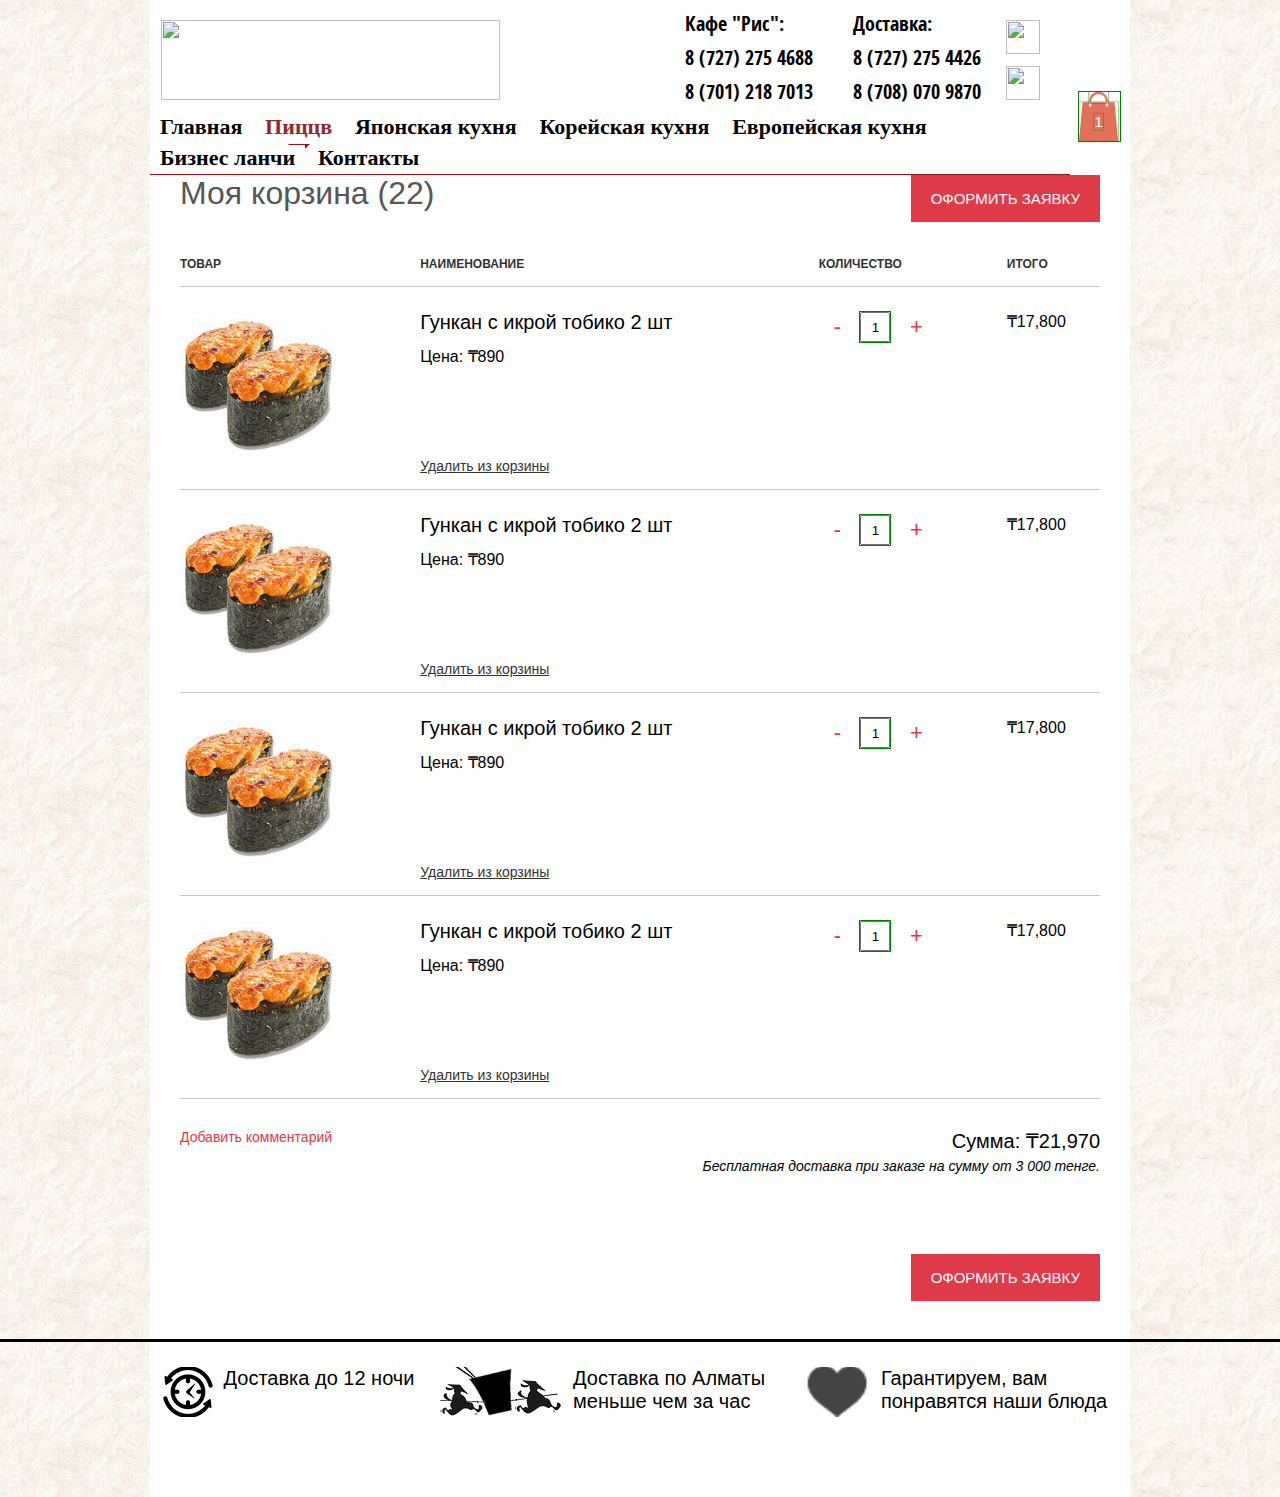
==== commit cac872ef: "mobile" ====
--- a/frontend/cart.html
+++ b/frontend/cart.html
@@ -5,6 +5,8 @@
     <meta charset="utf-8">
     <title>Доставка суши, пиццы Алматы</title>
     <meta name="fb_admins_meta_tag" content="">
+    <meta name="viewport" content="width=device-width">
+
     <link rel="shortcut icon" href="https://static.wixstatic.com/media/eeccb4_d1c2e1000eb74aea97b3e8d6e00035bd%7Emv2.png/v1/fill/w_32%2Ch_32%2Clg_1%2Cusm_0.66_1.00_0.01/eeccb4_d1c2e1000eb74aea97b3e8d6e00035bd%7Emv2.png" type="image/png">
     <link rel="apple-touch-icon" href="https://static.wixstatic.com/media/eeccb4_d1c2e1000eb74aea97b3e8d6e00035bd%7Emv2.png/v1/fill/w_32%2Ch_32%2Clg_1%2Cusm_0.66_1.00_0.01/eeccb4_d1c2e1000eb74aea97b3e8d6e00035bd%7Emv2.png" type="image/png">
     <link rel="stylesheet" href="styles/style.css">
@@ -28,7 +30,7 @@
                 <div class="header" class="s3" id="SITE_HEADER">
                     <div class="logo">
                         <a href="https://www.riscafe.com" target="_self">
-                            <img src="https://static.wixstatic.com/media/eeccb4_4a7496c5b7d5481586369ca617fdb304~mv2.png/v1/crop/x_0,y_0,w_1015,h_245/fill/w_339,h_80,al_c,usm_0.66_1.00_0.01/eeccb4_4a7496c5b7d5481586369ca617fdb304~mv2.png" style="width: 339px; height: 80px; object-fit: cover;">
+                            <img src="https://static.wixstatic.com/media/eeccb4_4a7496c5b7d5481586369ca617fdb304~mv2.png/v1/crop/x_0,y_0,w_1015,h_245/fill/w_339,h_80,al_c,usm_0.66_1.00_0.01/eeccb4_4a7496c5b7d5481586369ca617fdb304~mv2.png">
                         </a>
                     </div>
                     <div class="social-icons">
--- a/frontend/styles/style.css
+++ b/frontend/styles/style.css
@@ -149,7 +149,7 @@
 }
 
 #site_container {
-    background: url(../images/bg.jpg) center center repeat;
+    background: url(../images/bg.png) center center repeat;
     min-height: 100vh;
 }
 
@@ -275,9 +275,11 @@
     clear: both;
 }
 
-h1{
+h1 {
     font-size: 32px;
     margin-bottom: 10px;
+    font-weight: normal;
+    color: rgb(87, 87, 87);
 }
 
 .cart-widget-proportion {
@@ -317,23 +319,26 @@
 .cycle-overlay {
     font-family: tahoma, arial;
     position: absolute;
-    bottom: 0;
+    bottom: 100px;
+    left: 100px;
+    font-size: 14px;
     width: auto;
     z-index: 600;
-    background: black;
-    color: white;
+    background: rgba(255, 255, 255, .5);
+    color: #000;
     padding: 15px;
-    opacity: .5;
+    opacity: 1;
 }
 
 .main-content {
     padding: 15px 0 30px;
 }
 
-.main-content.white-bg{
+.main-content.white-bg {
     background: #fff;
     padding: 15px 30px 30px;
 }
+
 .main-content h2 {
     letter-spacing: 0.3em;
     text-transform: uppercase;
@@ -366,40 +371,52 @@
     margin: auto;
 }
 
-.product-image{
+.product-image {
     display: inline-block;
     width: 550px;
     vertical-align: top;
 }
 
-.product-info{
+.product-image img {
+    width: 100%;
+    max-width: 100%;
+}
+
+.product-info {
     width: 320px;
     display: inline-block;
     margin-left: 25px;
     vertical-align: top;
 }
 
-.product-info p{
+.product-info p {
     font-size: 15px;
 }
 
-.product-price{
+.product-price {
     font-size: 26px;
     margin-bottom: 15px;
 }
 
-.product-amount{
+.product-amount {
     margin: 20px 0;
 }
 
-.product-amount span{
+.product-amount select {
+    height: 40px;
+    padding: 0 15px;
+    font-size: 16px;
+}
+
+.product-amount span {
     display: block;
     color: #777777;
     font-size: 15px;
     margin-bottom: 10px;
 }
 
-a.add-to-cart, .red-button{
+a.add-to-cart,
+.red-button {
     display: inline-block;
     color: #fff;
     font-size: 15px;
@@ -411,7 +428,8 @@
     box-shadow: 0 0 transparent;
     cursor: pointer;
 }
-.white-button{
+
+.white-button {
     display: inline-block;
     color: #DE3A47;
     font-size: 15px;
@@ -424,45 +442,52 @@
     cursor: pointer;
 }
 
-a.add-to-cart:hover, a.red-button:hover, a.white-button:hover{
+a.add-to-cart:hover,
+.red-button:hover,
+a.white-button:hover {
     opacity: .8
 }
 
-.cart-comment-block{
+.cart-comment-block {
     width: 45%;
     float: left;
 }
 
-.cart-amount-block{
+.cart-amount-block {
     float: right;
     width: 45%;
     text-align: right;
     font-size: 20px;
 }
-.cart-note{
+
+.cart-note {
     font-size: 14px;
     font-style: italic;
     margin-top: 5px;
     margin-bottom: 80px;
 }
-.add-comment{
+
+.add-comment {
     color: #DE3A47;
     font-size: 14px;
 }
-.cart-info{
+
+.cart-info {
     height: 180px;
 }
-.cart-info:after{
+
+.cart-info:after {
     content: "";
     display: table;
     clear: both;
 }
 
-.comment-form{
+.comment-form {
     text-align: right;
     display: none;
 }
-.comment-form textarea{
+
+.comment-form textarea {
     border: 1px solid #c9c9c9;
     width: 100%;
     margin-bottom: 10px;
@@ -470,36 +495,38 @@
     padding: 10px;
     box-sizing: border-box;
 }
-.comment-form textarea:hover{
+
+.comment-form textarea:hover {
     border: 1px solid #000;
 }
 
-.pull-right{
+.pull-right {
     float: right;
 }
 
-.cart-table{
+.cart-table {
     width: 100%;
     margin-top: 30px;
     text-align: left;
     margin-bottom: 30px;
 }
 
-.cart-table th{
+.cart-table th {
     color: #333333;
     text-transform: uppercase;
     font-size: 12px;
     padding: 15px 0;
-    border-bottom: 1px solid  #C7C7C7;
-}
-.cart-table td{
-    border-bottom: 1px solid  #C7C7C7;
+    border-bottom: 1px solid #C7C7C7;
+}
+
+.cart-table td {
+    border-bottom: 1px solid #C7C7C7;
     padding: 25px 0;
     vertical-align: top;
     position: relative;
 }
 
-.remove-link{
+.remove-link {
     position: absolute;
     left: 0;
     bottom: 15px;
@@ -508,10 +535,11 @@
     text-decoration: underline;
 }
 
-.remove-link:hover{
+.remove-link:hover {
     text-decoration: none;
 }
-.cart-table .cart-image{
+
+.cart-table .cart-image {
     width: 152px;
     height: 152px;
     object-fit: cover;
@@ -524,8 +552,8 @@
     font-weight: 400;
 }
 
-.cart-overlay{
-    display: none;    
+.cart-overlay {
+    display: none;
     position: fixed;
     left: 0;
     top: 0;
@@ -539,12 +567,12 @@
     transition: opacity 0s .4s;
 }
 
-.cart-overlay.open{
+.cart-overlay.open {
     display: block;
     opacity: 1;
 }
 
-.opt-quontity .btn{
+.opt-quontity .btn {
     display: inline-block;
     padding: 0 15px;
     cursor: pointer;
@@ -553,13 +581,13 @@
     color: #DE3A47;
 }
 
-.opt-quontity input{
+.opt-quontity input {
     width: 30px;
     height: 30px;
     text-align: center;
 }
 
-.sideCart{
+.sideCart {
     position: fixed;
     width: 350px;
     height: 100vh;
@@ -570,86 +598,89 @@
     visibility: hidden;
     -webkit-transform: translateX(100%);
     transform: translateX(100%);
-    -webkit-transition: -webkit-transform .4s ease-in-out,visibility 0s .4s;
-    transition: transform .4s ease-in-out,visibility 0s .4s;
-}
-
-.sideCart.open{
+    -webkit-transition: -webkit-transform .4s ease-in-out, visibility 0s .4s;
+    transition: transform .4s ease-in-out, visibility 0s .4s;
+}
+
+.sideCart.open {
     visibility: visible;
     -webkit-transform: translateX(0);
     transform: translateX(0);
     -webkit-transition: -webkit-transform .4s ease-in-out;
     transition: transform .4s ease-in-out;
-    transition: transform .4s ease-in-out,-webkit-transform .4s ease-in-out;
-}
-
-.cart-header{
+    transition: transform .4s ease-in-out, -webkit-transform .4s ease-in-out;
+}
+
+.cart-header {
     background: #000;
     color: #fff;
     font-size: 23px;
     padding: 40px 15px;
 }
 
-.cart-header span{
+.cart-header span {
     vertical-align: middle;
     margin-left: 30px;
 }
 
-
-.cart-header a{
+.cart-header a {
     color: #fff;
 }
 
-.cart-item{
+.cart-item {
     padding: 20px;
     position: relative;
 }
 
-.delete-item{
+.delete-item {
     position: absolute;
     top: 15px;
     right: 15px;
     opacity: .5
 }
-.cart-item + .cart-item{
+
+.cart-item + .cart-item {
     border-top: 1px solid #C7C7C7;
 }
 
-.cart-body .red-button{
+.cart-body .red-button {
     margin-left: 20px;
 }
 
-.cart-item:after{
+.cart-item:after {
     content: "";
     display: table;
     clear: both;
 }
 
-.cart-item--image{
+.cart-item--image {
     width: 80px;
     height: 80px;
     margin-right: 10px;
     float: left;
 }
 
-.cart-item--info{
-    margin-left: 90px; 
+.cart-item--info {
+    margin-left: 90px;
     font-size: 16px;
 }
-.cart-item--info p{
+
+.cart-item--info p {
     margin-bottom: 10px;
 }
-.cart-item--image img{
+
+.cart-item--image img {
     max-width: 100%;
 }
 
-.cart-item--amount{
+.cart-item--amount {
     font-weight: bold;
     text-transform: uppercase;
     font-size: 14px;
     margin-bottom: 10px;
 }
-.cart-item--price{
+
+.cart-item--price {
     font-weight: bold;
     text-transform: uppercase;
     font-size: 14px;
@@ -678,7 +709,7 @@
     color: #000;
 }
 
-.closeCart{
+.closeCart {
     display: inline-block;
     width: 10px;
     height: 10px;
@@ -725,13 +756,13 @@
     margin-right: 10px;
 }
 
-.category-block{
+.category-block {
     flex-direction: row;
     display: flex;
     flex-wrap: wrap;
 }
 
-.category-menu-item{
+.category-menu-item {
     width: 24%;
     display: inline-block;
     margin: 2px 2px;
@@ -740,2193 +771,113 @@
     font-size: 17px;
     vertical-align: top
 }
-.category-menu-item img{
+
+.category-menu-item img {
     max-width: 100%;
     margin-bottom: 10px;
 }
-.category-menu-link{
+
+.category-menu-link {
     display: block;
     padding: 0 15px;
     margin-bottom: 10px;
     color: #000;
 }
 
-.item-price{
+.item-price {
     display: block;
     padding: 0 15px 10px;
 }
 
-.font_0 {
-    font: normal normal bold 80px/1.4em 'open sans condensed', sans-serif;
-    color: #000000;
-}
-
-.font_1 {
-    font: normal normal normal 18px/1.4em nimbus-sans-tw01con, sans-serif;
-    color: #000000;
-}
-
-.font_2 {
-    font: normal normal normal 24px/1.4em 'open_sans_condensedbold', sans-serif;
-    color: #000000;
-}
-
-.font_3 {
-    font: normal normal normal 80px/1.4em 'mr de haviland', cursive;
-    color: #000000;
-}
-
-.font_4 {
-    font: normal normal normal 40px/1.4em nimbus-sans-tw01con, sans-serif;
-    color: #000000;
-}
-
-.font_5 {
-    font: normal normal normal 26px/1.4em nimbus-sans-tw01con, sans-serif;
-    color: #000000;
-}
-
-.font_6 {
-    font: normal normal normal 23px/1.4em 'open sans condensed', sans-serif;
-    color: #000000;
-}
-
-.font_7 {
-    font: normal normal normal 18px/1.4em 'open sans condensed', sans-serif;
-    color: #000000;
-}
-
-.font_8 {
-    font: normal normal normal 17px/1.4em nimbus-sans-tw01con, sans-serif;
-    color: #000000;
-}
-
-.font_9 {
-    font: normal normal normal 12px/1.4em din-next-w01-light, din-next-w02-light, din-next-w10-light, sans-serif;
-    color: #000000;
-}
-
-.font_10 {
-    font: normal normal normal 10px/1.4em Arial, 'ｍｓ ｐゴシック', 'ms pgothic', '돋움', dotum, helvetica, sans-serif;
-    color: #000000;
-}
-
-.color_0 {
-    color: #FFFFFF;
-}
-
-.backcolor_0 {
-    background-color: #FFFFFF;
-}
-
-.color_1 {
-    color: #FFFFFF;
-}
-
-.backcolor_1 {
-    background-color: #FFFFFF;
-}
-
-.color_2 {
-    color: #000000;
-}
-
-.backcolor_2 {
-    background-color: #000000;
-}
-
-.color_3 {
-    color: #ED1C24;
-}
-
-.backcolor_3 {
-    background-color: #ED1C24;
-}
-
-.color_4 {
-    color: #0088CB;
-}
-
-.backcolor_4 {
-    background-color: #0088CB;
-}
-
-.color_5 {
-    color: #FFCB05;
-}
-
-.backcolor_5 {
-    background-color: #FFCB05;
-}
-
-.color_6 {
-    color: #727272;
-}
-
-.backcolor_6 {
-    background-color: #727272;
-}
-
-.color_7 {
-    color: #B0B0B0;
-}
-
-.backcolor_7 {
-    background-color: #B0B0B0;
-}
-
-.color_8 {
-    color: #FFFFFF;
-}
-
-.backcolor_8 {
-    background-color: #FFFFFF;
-}
-
-.color_9 {
-    color: #727272;
-}
-
-.backcolor_9 {
-    background-color: #727272;
-}
-
-.color_10 {
-    color: #B0B0B0;
-}
-
-.backcolor_10 {
-    background-color: #B0B0B0;
-}
-
-.color_11 {
-    color: #FFFFFF;
-}
-
-.backcolor_11 {
-    background-color: #FFFFFF;
-}
-
-.color_12 {
-    color: #C7C7C7;
-}
-
-.backcolor_12 {
-    background-color: #C7C7C7;
-}
-
-.color_13 {
-    color: #777777;
-}
-
-.backcolor_13 {
-    background-color: #777777;
-}
-
-.color_14 {
-    color: #333333;
-}
-
-.backcolor_14 {
-    background-color: #333333;
-}
-
-.color_15 {
-    color: #000000;
-}
-
-.backcolor_15 {
-    background-color: #000000;
-}
-
-.color_16 {
-    color: #F1BFB5;
-}
-
-.backcolor_16 {
-    background-color: #F1BFB5;
-}
-
-.color_17 {
-    color: #E49D8E;
-}
-
-.backcolor_17 {
-    background-color: #E49D8E;
-}
-
-.color_18 {
-    color: #E2705A;
-}
-
-.backcolor_18 {
-    background-color: #E2705A;
-}
-
-.color_19 {
-    color: #B95B49;
-}
-
-.backcolor_19 {
-    background-color: #B95B49;
-}
-
-.color_20 {
-    color: #471B12;
-}
-
-.backcolor_20 {
-    background-color: #471B12;
-}
-
-.color_21 {
-    color: #BADEC2;
-}
-
-.backcolor_21 {
-    background-color: #BADEC2;
-}
-
-.color_22 {
-    color: #80BD8D;
-}
-
-.backcolor_22 {
-    background-color: #80BD8D;
-}
-
-.color_23 {
-    color: #608E6A;
-}
-
-.backcolor_23 {
-    background-color: #608E6A;
-}
-
-.color_24 {
-    color: #405E47;
-}
-
-.backcolor_24 {
-    background-color: #405E47;
-}
-
-.color_25 {
-    color: #202F23;
-}
-
-.backcolor_25 {
-    background-color: #202F23;
-}
-
-.color_26 {
-    color: #F4B8BD;
-}
-
-.backcolor_26 {
-    background-color: #F4B8BD;
-}
-
-.color_27 {
-    color: #E9939A;
-}
-
-.backcolor_27 {
-    background-color: #E9939A;
-}
-
-.color_28 {
-    color: #DE3A47;
-}
-
-.backcolor_28 {
-    background-color: #DE3A47;
-}
-
-.color_29 {
-    color: #942630;
-}
-
-.backcolor_29 {
-    background-color: #942630;
-}
-
-.color_30 {
-    color: #4A1318;
-}
-
-.backcolor_30 {
-    background-color: #4A1318;
-}
-
-.color_31 {
-    color: #C2E0E9;
-}
-
-.backcolor_31 {
-    background-color: #C2E0E9;
-}
-
-.color_32 {
-    color: #9EC7D3;
-}
-
-.backcolor_32 {
-    background-color: #9EC7D3;
-}
-
-.color_33 {
-    color: #5EA8BD;
-}
-
-.backcolor_33 {
-    background-color: #5EA8BD;
-}
-
-.color_34 {
-    color: #3F707E;
-}
-
-.backcolor_34 {
-    background-color: #3F707E;
-}
-
-.color_35 {
-    color: #1F383F;
-}
-
-.backcolor_35 {
-    background-color: #1F383F;
-}
-
-.s0screenWidthBackground {
-    position: absolute;
-    top: 0;
-    right: 0;
-    bottom: 0;
-    left: 0;
-}
-
-.s0[data-state~="mobileView"] {
-    position: absolute !important;
-}
-
-.s0[data-state~="fixedPosition"] {
-    position: fixed !important;
-    left: auto !important;
-    z-index: 50;
-}
-
-.s0[data-state~="fixedPosition"].s0_footer {
-    top: auto;
-    bottom: 0;
-}
-
-.s0_bg {
-    position: absolute;
-    top: 0;
-    right: 0;
-    bottom: 0;
-    left: 0;
-    background-color: transparent;
-    border-top: 3px solid rgba(0, 0, 0, 1);
-    border-bottom: 0px solid rgba(0, 0, 0, 1);
-}
-
-.s0[data-state~="mobileView"] .s0bg {
-    left: 10px;
-    right: 10px;
-}
-
-.s0bg {
-    position: absolute;
-    top: 3px;
-    right: 0;
-    bottom: 0px;
-    left: 0;
-    background-color: rgba(255, 255, 255, 1);
-    border-radius: 0;
-}
-
-.s0inlineContent {
-    position: absolute;
-    top: 0;
-    right: 0;
-    bottom: 0;
-    left: 0;
-}
-
-.s0centeredContent {
-    position: absolute;
-    top: 0;
-    right: 0;
-    bottom: 0;
-    left: 0;
-}
-
-.s1_zoomedin {
-    cursor: url(https://static.parastorage.com/services/skins/2.1229.63/images/wysiwyg/core/themes/base/cursor_zoom_out.png), url(https://static.parastorage.com/services/skins/2.1229.63/images/wysiwyg/core/themes/base/cursor_zoom_out.cur), auto;
-    overflow: hidden;
+.form-group {
+    margin-bottom: 15px;
+}
+
+.form-group label {
     display: block;
-}
-
-.s1_zoomedout {
-    cursor: url(https://static.parastorage.com/services/skins/2.1229.63/images/wysiwyg/core/themes/base/cursor_zoom_in.png), url(https://static.parastorage.com/services/skins/2.1229.63/images/wysiwyg/core/themes/base/cursor_zoom_in.cur), auto;
-}
-
-.s1link {
+    font-size: 16px;
+    margin-bottom: 7px;
+}
+
+.form-group input {
     display: block;
-    overflow: hidden;
-}
-
-.s1img {
-    overflow: hidden;
-}
-
-.s1imgimage {
-    position: static;
-    box-shadow: #000 0 0 0;
-    -webkit-user-select: none;
-    -moz-user-select: none;
-    -ms-user-select: none;
-    user-select: none;
-}
-
-.s2 {
-    word-wrap: break-word;
-}
-
-.s2_override-left * {
-    text-align: left !important;
-}
-
-.s2_override-right * {
-    text-align: right !important;
-}
-
-.s2_override-center * {
-    text-align: center !important;
-}
-
-.s2_override-justify * {
-    text-align: justify !important;
-}
-
-.s2 li {
-    font-style: inherit;
-    font-weight: inherit;
-    line-height: inherit;
-    letter-spacing: normal;
-}
-
-.s2 ol,
-.s2 ul {
-    padding-left: 1.3em;
-    padding-right: 0;
-    margin-left: 0.5em;
-    margin-right: 0;
-    line-height: normal;
-    letter-spacing: normal;
-}
-
-.s2 ul {
-    list-style-type: disc;
-}
-
-.s2 ol {
-    list-style-type: decimal;
-}
-
-.s2 ul ul,
-.s2 ol ul {
-    list-style-type: circle;
-}
-
-.s2 ul ul ul,
-.s2 ol ul ul {
-    list-style-type: square;
-}
-
-.s2 ul ol ul,
-.s2 ol ol ul {
-    list-style-type: square;
-}
-
-.s2 ul[dir="rtl"],
-.s2 ol[dir="rtl"] {
-    padding-left: 0;
-    padding-right: 1.3em;
+    border: 1px solid #c9c9c9;
+    height: 30px;
+    padding: 0 10px;
+    width: 300px;
+}
+
+.form-group input[type="radio"] {
+    display: inline;
+    border: 0px solid #c9c9c9;
+    height: auto;
+    padding: 0 0px;
+    width: auto;
+}
+
+.form-group input:hover {
+    border: 1px solid #000;
+}
+
+.form-title {
+    font-weight: bold;
+    font-size: 18px;
+    margin-bottom: 10px;
+}
+
+.order-form {
+    width: 500px;
+    display: inline-block;
+    vertical-align: top;
+}
+
+.order-cart {
+    width: 400px;
+    display: inline-block;
+}
+
+.order-cart .cart-body {
+    border: 1px solid rgba(0, 0, 0, 0.2)
+}
+
+.order-cart .cart-header {
+    background: #000;
+    color: #fff;
+    font-size: 18px;
+    padding: 10px 15px;
+}
+
+.order-cart .cart-header span {
     margin-left: 0;
-    margin-right: 0.5em;
-}
-
-.s2 ul[dir="rtl"] ul,
-.s2 ul[dir="rtl"] ol,
-.s2 ol[dir="rtl"] ul,
-.s2 ol[dir="rtl"] ol {
-    padding-left: 0;
-    padding-right: 1.3em;
-    margin-left: 0;
-    margin-right: 0.5em;
-}
-
-.s2 p {
-    margin: 0;
-    line-height: normal;
-    letter-spacing: normal;
-}
-
-.s2 h1 {
-    margin: 0;
-    line-height: normal;
-    letter-spacing: normal;
-}
-
-.s2 h2 {
-    margin: 0;
-    line-height: normal;
-    letter-spacing: normal;
-}
-
-.s2 h3 {
-    margin: 0;
-    line-height: normal;
-    letter-spacing: normal;
-}
-
-.s2 h4 {
-    margin: 0;
-    line-height: normal;
-    letter-spacing: normal;
-}
-
-.s2 h5 {
-    margin: 0;
-    line-height: normal;
-    letter-spacing: normal;
-}
-
-.s2 h6 {
-    margin: 0;
-    line-height: normal;
-    letter-spacing: normal;
-}
-
-.s2 a {
-    color: inherit;
-}
-
-.s3screenWidthBackground {
-    position: absolute;
-    top: 0;
-    right: 0;
-    bottom: 0;
-    left: 0;
-}
-
-.s3[data-state~="mobileView"] {
-    position: absolute !important;
-}
-
-.s3[data-state~="fixedPosition"] {
-    position: fixed !important;
-    left: auto !important;
-    z-index: 50;
-}
-
-.s3[data-state~="fixedPosition"].s3_footer {
-    top: auto;
-    bottom: 0;
-}
-
-.s3_bg {
-    position: absolute;
-    top: 0;
-    right: 0;
-    bottom: 0;
-    left: 0;
-    background-color: transparent;
-    border-top: 0px solid rgba(47, 46, 46, 1);
-    border-bottom: 0px solid rgba(47, 46, 46, 1);
-}
-
-.s3[data-state~="mobileView"] .s3bg {
-    left: 10px;
-    right: 10px;
-}
-
-.s3bg {
-    position: absolute;
-    top: 0px;
-    right: 0;
-    bottom: 0px;
-    left: 0;
-    background-color: rgba(255, 255, 255, 1);
-    border-radius: 0;
-}
-
-.s3inlineContent {
-    position: absolute;
-    top: 0;
-    right: 0;
-    bottom: 0;
-    left: 0;
-}
-
-.s3centeredContent {
-    position: absolute;
-    top: 0;
-    right: 0;
-    bottom: 0;
-    left: 0;
-}
-
-.s4itemsContainer {
-    width: calc(100% - 0px);
-    white-space: nowrap;
-    position: relative;
-    overflow: hidden;
-}
-
-.s4moreContainer {
-    overflow: visible;
-    display: inherit;
-    white-space: nowrap;
-    width: auto;
-    background-color: rgba(255, 255, 255, 1);
-    border-radius: 0;
-}
-
-.s4dropWrapper {
-    z-index: 99999;
-    display: block;
-    opacity: 1;
-    visibility: hidden;
-    position: absolute;
-    box-sizing: border-box;
-}
-
-.s4_back {
-    background-color: transparent;
-    position: absolute;
-    top: 0;
-    right: 0;
-    bottom: 13px;
-    left: 0;
-    border-bottom: solid 1px rgba(139, 0, 0, 0.92);
-}
-
-.s4[data-dropmode="dropUp"] .s4dropWrapper {
-    margin-top: 0;
-    margin-bottom: 7px;
-}
-
-.s4repeaterButton {
-    height: 100%;
-    position: relative;
-    box-sizing: border-box;
-    display: inline-block;
-    cursor: pointer;
-}
-
-.s4repeaterButton[data-state~="header"] a,
-.s4repeaterButton[data-state~="header"] div {
-    cursor: default !important;
-}
-
-.s4repeaterButtonlabelPad {
-    height: 13px;
+}
+
+.edit-link {
+    font-size: 14px;
+    float: right;
+    text-decoration: underline;
+}
+
+.edit-link:hover {
+    text-decoration: none;
+}
+
+.cycle-pager {
     text-align: center;
     width: 100%;
-    border-top: solid 1px rgba(139, 0, 0, 0.92);
-}
-
-.s4repeaterButton_arr {
-    width: 0;
-    height: 0;
-    margin: 0 auto;
-}
-
-.s4repeaterButton_outer {
-    border: solid 11px transparent;
-    border-top-color: rgba(139, 0, 0, 0.92);
-    margin-top: -1px;
-    visibility: hidden;
-    border-bottom-width: 3px;
-}
-
-.s4repeaterButton_inner {
-    border: solid 10px transparent;
-    border-top-color: rgba(255, 255, 255, 1);
-    margin-top: -14px;
-    visibility: hidden;
-    border-bottom-width: 3px;
-}
-
-.s4repeaterButtonbg {
-    background-color: transparent;
-    transition: background-color 0.4s ease 0s;
-}
-
-.s4repeaterButtonlabel {
-    display: inline-block;
-    padding: 0 calc(0px + 10px);
-    color: #000000;
-    font: normal normal 700 22px/1.4em wfont_eeccb4_36e2b1cbf26e4dbd8d499bb8c036b845, wf_36e2b1cbf26e4dbd8d499bb8c, orig_bonzai_regular;
-    transition: color 0.4s ease 0s;
-}
-
-.s4repeaterButton[data-state~="drop"] {
-    width: 100%;
-    display: block;
-}
-
-.s4repeaterButton[data-state~="drop"] .s4repeaterButtonlabel {
-    display: inline-block;
-    padding: 0 .5em;
-}
-
-.s4repeaterButton[data-state~="drop"] .s4repeaterButtonlabelPad {
-    display: none;
-}
-
-.s4repeaterButton[data-listposition="dropLonely"] .s4repeaterButtonbg,
-.s4repeaterButton[data-listposition="top"] .s4repeaterButtonbg,
-.s4repeaterButton[data-listposition="bottom"] .s4repeaterButtonbg {
-    border-radius: 0;
-}
-
-.s4repeaterButton[data-listposition="top"] .s4repeaterButtonbg {
-    border-bottom-left-radius: 0;
-    border-bottom-right-radius: 0;
-}
-
-.s4repeaterButton[data-listposition="bottom"] .s4repeaterButtonbg {
-    border-top-left-radius: 0;
-    border-top-right-radius: 0;
-}
-
-.s4repeaterButton[data-state~="over"] .s4repeaterButtonbg {
-    background-color: rgba(255, 255, 255, 1);
-    transition: background-color 0.4s ease 0s;
-}
-
-.s4repeaterButton[data-state~="over"] .s4repeaterButtonlabel {
-    color: #E9939A;
-    transition: color 0.4s ease 0s;
-}
-
-.s4repeaterButton[data-state~="selected"] .s4repeaterButtonbg {
-    background-color: transparent;
-    transition: background-color 0.4s ease 0s;
-}
-
-.s4repeaterButton[data-state~="selected"] .s4repeaterButtonlabel {
-    color: #942630;
-    transition: color 0.4s ease 0s;
-}
-
-.s4repeaterButton[data-state~="selected"] .s4repeaterButton_outer,
-.s4repeaterButton[data-state~="selected"] .s4repeaterButton_inner {
-    visibility: inherit;
-}
-
-.s4repeaterButton[data-state~="selected"] .s4repeaterButton_inner {
-    border-top-color: transparent;
-}
-
-.s5 {
+    z-index: 500;
+    position: absolute;
+    bottom: 10px;
     overflow: hidden;
 }
 
-.s5 iframe {
-    position: absolute;
-    width: 100%;
-    height: 100%;
-    overflow: hidden;
-}
-
-.s5preloaderOverlay {
-    position: absolute;
-    top: 0;
-    left: 0;
-    color: #373737;
-    width: 100%;
-    height: 100%;
-}
-
-.s5preloaderOverlaycontent {
-    width: 100%;
-    height: 100%;
-}
-
-.s5unavailableMessageOverlay {
-    position: absolute;
-    top: 0;
-    left: 0;
-    color: #373737;
-    width: 100%;
-    height: 100%;
-}
-
-.s5unavailableMessageOverlaycontent {
-    width: 100%;
-    height: 100%;
-    background: rgba(255, 255, 255, 0.9);
-    font-size: 0;
-    margin-top: 5px;
-}
-
-.s5unavailableMessageOverlaytextContainer {
-    color: #373737;
-    font-family: "Helvetica Neue", "HelveticaNeueW01-55Roma", "HelveticaNeueW02-55Roma", "HelveticaNeueW10-55Roma", Helvetica, Arial, sans-serif;
-    font-size: 14px;
-    display: inline-block;
-    vertical-align: middle;
-    width: 100%;
-    margin-top: 10px;
-    text-align: center;
-}
-
-.s5unavailableMessageOverlay a {
-    color: #0099FF;
-    text-decoration: underline;
-    cursor: pointer;
-}
-
-.s5unavailableMessageOverlayiconContainer {
-    display: none;
-}
-
-.s5unavailableMessageOverlaydismissButton {
-    display: none;
-}
-
-.s5unavailableMessageOverlaytextTitle {
-    font-family: "Helvetica Neue", "HelveticaNeueW01-55Roma", "HelveticaNeueW02-55Roma", "HelveticaNeueW10-55Roma", Helvetica, Arial, sans-serif;
-    display: none;
-}
-
-.s5unavailableMessageOverlay[data-state~="hideIframe"] .s5unavailableMessageOverlay_buttons {
-    opacity: 1;
-}
-
-.s5unavailableMessageOverlay[data-state~="hideOverlay"] {
-    display: none;
-}
-
-.s6itemsContainer {
-    position: absolute;
-    width: 100%;
-    height: 100%;
-    white-space: nowrap;
-}
-
-.s6itemsContainer > div:last-child {
-    margin: 0 !important;
-}
-
-.s6[data-state~="mobileView"] .s6itemsContainer {
-    position: absolute;
-    width: 100%;
-    height: 100%;
-    white-space: normal;
-}
-
-.s6imageItemlink {
-    cursor: pointer;
-}
-
-.s6imageItemimageimage {
-    position: static;
-    box-shadow: #000 0 0 0;
-    -webkit-user-select: none;
-    -moz-user-select: none;
-    -ms-user-select: none;
-    user-select: none;
-}
-
-.s7screenWidthBackground {
-    position: absolute;
-    top: 0;
-    right: 0;
-    bottom: 0;
-    left: 0;
-}
-
-.s7[data-state~="mobileView"] {
-    position: absolute !important;
-}
-
-.s7[data-state~="fixedPosition"] {
-    position: fixed !important;
-    left: auto !important;
-    z-index: 50;
-}
-
-.s7[data-state~="fixedPosition"].s7_footer {
-    top: auto;
-    bottom: 0;
-}
-
-.s7bg {
-    position: absolute;
-    top: 0;
-    right: 0;
-    bottom: 0;
-    left: 0;
-}
-
-.s7inlineContent {
-    position: absolute;
-    top: 0;
-    right: 0;
-    bottom: 0;
-    left: 0;
-}
-
-.s7centeredContent {
-    position: absolute;
-    top: 0;
-    right: 0;
-    bottom: 0;
-    left: 0;
-}
-
-.s8 {
-    height: 100px;
-    width: 100px;
-}
-
-.s8overlay {
-    position: absolute;
-    top: 0;
-    right: 0;
-    bottom: 0;
-    left: 0;
-    background-color: rgba(0, 0, 0, 0.664);
-}
-
-.s8inlineContent {
-    position: absolute;
-    top: 0;
-    right: 0;
-    bottom: 0;
-    left: 0;
-}
-
-.s9 {
-    overflow: hidden;
-}
-
-.s9 iframe {
-    position: absolute;
-    width: 100%;
-    height: 100%;
-    overflow: hidden;
-}
-
-.s9preloaderOverlay {
-    position: absolute;
-    top: 0;
-    left: 0;
-    color: #373737;
-    width: 100%;
-    height: 100%;
-}
-
-.s9preloaderOverlaycontent {
-    width: 100%;
-    height: 100%;
-}
-
-.s9unavailableMessageOverlay {
-    position: absolute;
-    top: 0;
-    left: 0;
-    color: #373737;
-    width: 100%;
-    height: 100%;
-}
-
-.s9unavailableMessageOverlaycontent {
-    width: 100%;
-    height: 100%;
-    background: rgba(255, 255, 255, 0.9);
-    font-size: 0;
-    margin-top: 5px;
-}
-
-.s9unavailableMessageOverlaytextContainer {
-    color: #373737;
-    font-family: "Helvetica Neue", "HelveticaNeueW01-55Roma", "HelveticaNeueW02-55Roma", "HelveticaNeueW10-55Roma", Helvetica, Arial, sans-serif;
-    font-size: 14px;
-    display: inline-block;
-    vertical-align: middle;
-    width: 100%;
-    margin-top: 10px;
-    text-align: center;
-}
-
-.s9unavailableMessageOverlay a {
-    color: #0099FF;
-    text-decoration: underline;
-    cursor: pointer;
-}
-
-.s9unavailableMessageOverlayiconContainer {
-    display: none;
-}
-
-.s9unavailableMessageOverlaydismissButton {
-    display: none;
-}
-
-.s9unavailableMessageOverlaytextTitle {
-    font-family: "Helvetica Neue", "HelveticaNeueW01-55Roma", "HelveticaNeueW02-55Roma", "HelveticaNeueW10-55Roma", Helvetica, Arial, sans-serif;
-    display: none;
-}
-
-.s9unavailableMessageOverlay[data-state~="hideIframe"] .s9unavailableMessageOverlay_buttons {
-    opacity: 1;
-}
-
-.s9unavailableMessageOverlay[data-state~="hideOverlay"] {
-    display: none;
-}
-
-.s10bg {
-    position: absolute;
-    top: 0;
-    right: 0;
-    bottom: 0;
-    left: 0;
-}
-
-.s10[data-state~="mobileView"] .s10bg {
-    left: 10px;
-    right: 10px;
-}
-
-.s10inlineContent {
-    position: absolute;
-    top: 0;
-    right: 0;
-    bottom: 0;
-    left: 0;
-}
-
-.s11bg {
-    border: 1px solid rgba(0, 0, 0, 1);
-    background-color: transparent;
-    border-radius: 5px;
-    box-shadow: 0 1px 4px rgba(0, 0, 0, 0.6);
-}
-
-.s11inlineContent,
-.s11bg {
-    position: absolute;
-    top: 0;
-    right: 0;
-    bottom: 0;
-    left: 0;
-}
-
-.s12[data-state~="shouldUseFlex"] .s12link,
-.s12[data-state~="shouldUseFlex"] .s12labelwrapper {
-    text-align: initial;
-    display: -webkit-box;
-    display: -webkit-flex;
-    display: flex;
-    -webkit-box-align: center;
-    -webkit-align-items: center;
-    align-items: center;
-}
-
-.s12[data-state~="shouldUseFlex"][data-state~="center"] .s12link,
-.s12[data-state~="shouldUseFlex"][data-state~="center"] .s12labelwrapper {
-    -webkit-box-pack: center;
-    -webkit-justify-content: center;
-    justify-content: center;
-}
-
-.s12[data-state~="shouldUseFlex"][data-state~="left"] .s12link,
-.s12[data-state~="shouldUseFlex"][data-state~="left"] .s12labelwrapper {
-    -webkit-box-pack: start;
-    -webkit-justify-content: flex-start;
-    justify-content: flex-start;
-}
-
-.s12[data-state~="shouldUseFlex"][data-state~="right"] .s12link,
-.s12[data-state~="shouldUseFlex"][data-state~="right"] .s12labelwrapper {
-    -webkit-box-pack: end;
-    -webkit-justify-content: flex-end;
-    justify-content: flex-end;
-}
-
-.s12link {
-    border-radius: 0;
-    position: absolute;
-    top: 0;
-    right: 0;
-    bottom: 0;
-    left: 0;
-    transition: border-color 0.4s ease 0s, background-color 0.4s ease 0s;
-}
-
-.s12label {
-    font: normal normal normal 23px/1.4em 'open sans condensed', sans-serif;
-    transition: color 0.4s ease 0s;
-    color: #FFFFFF;
-    display: inline-block;
-    margin: calc(-1 * 3px) 3px 0;
-    position: relative;
-    white-space: nowrap;
-}
-
-.s12[data-state~="shouldUseFlex"] .s12label {
-    margin: 0;
-}
-
-.s12[data-disabled="false"] .s12link {
-    background-color: rgba(0, 0, 0, 1);
-    border: solid rgba(0, 0, 0, 1) 3px;
-    cursor: pointer !important;
-}
-
-.s12[data-disabled="false"]:active[data-state~="mobile"] .s12link,
-.s12[data-disabled="false"]:hover[data-state~="desktop"] .s12link {
-    background-color: transparent;
-    border-color: rgba(0, 0, 0, 1);
-}
-
-.s12[data-disabled="false"]:active[data-state~="mobile"] .s12label,
-.s12[data-disabled="false"]:hover[data-state~="desktop"] .s12label {
-    color: #000000;
-}
-
-.s12[data-disabled="true"] .s12link {
-    background-color: rgba(204, 204, 204, 1);
-    border-color: rgba(204, 204, 204, 1);
-}
-
-.s12[data-disabled="true"] .s12label {
-    color: #FFFFFF;
-}
-
-.s13[data-state~="shouldUseFlex"] .s13link,
-.s13[data-state~="shouldUseFlex"] .s13labelwrapper {
-    text-align: initial;
-    display: -webkit-box;
-    display: -webkit-flex;
-    display: flex;
-    -webkit-box-align: center;
-    -webkit-align-items: center;
-    align-items: center;
-}
-
-.s13[data-state~="shouldUseFlex"][data-state~="center"] .s13link,
-.s13[data-state~="shouldUseFlex"][data-state~="center"] .s13labelwrapper {
-    -webkit-box-pack: center;
-    -webkit-justify-content: center;
-    justify-content: center;
-}
-
-.s13[data-state~="shouldUseFlex"][data-state~="left"] .s13link,
-.s13[data-state~="shouldUseFlex"][data-state~="left"] .s13labelwrapper {
-    -webkit-box-pack: start;
-    -webkit-justify-content: flex-start;
-    justify-content: flex-start;
-}
-
-.s13[data-state~="shouldUseFlex"][data-state~="right"] .s13link,
-.s13[data-state~="shouldUseFlex"][data-state~="right"] .s13labelwrapper {
-    -webkit-box-pack: end;
-    -webkit-justify-content: flex-end;
-    justify-content: flex-end;
-}
-
-.s13link {
-    border-radius: 0;
-    position: absolute;
-    top: 0;
-    right: 0;
-    bottom: 0;
-    left: 0;
-    transition: border-color 0.4s ease 0s, background-color 0.4s ease 0s;
-}
-
-.s13label {
-    font: normal normal normal 23px/1.4em 'open sans condensed', sans-serif;
-    transition: color 0.4s ease 0s;
-    color: #FFFFFF;
-    display: inline-block;
-    margin: calc(-1 * 3px) 3px 0;
-    position: relative;
-    white-space: nowrap;
-}
-
-.s13[data-state~="shouldUseFlex"] .s13label {
-    margin: 0;
-}
-
-.s13[data-disabled="false"] .s13link {
-    background-color: rgba(0, 0, 0, 1);
-    border: solid rgba(0, 0, 0, 1) 3px;
-    cursor: pointer !important;
-}
-
-.s13[data-disabled="false"]:active[data-state~="mobile"] .s13link,
-.s13[data-disabled="false"]:hover[data-state~="desktop"] .s13link {
-    background-color: transparent;
-    border-color: rgba(0, 0, 0, 1);
-}
-
-.s13[data-disabled="false"]:active[data-state~="mobile"] .s13label,
-.s13[data-disabled="false"]:hover[data-state~="desktop"] .s13label {
-    color: #000000;
-}
-
-.s13[data-disabled="true"] .s13link {
-    background-color: rgba(204, 204, 204, 1);
-    border-color: rgba(204, 204, 204, 1);
-}
-
-.s13[data-disabled="true"] .s13label {
-    color: #FFFFFF;
-}
-
-.s14[data-state~="shouldUseFlex"] .s14link,
-.s14[data-state~="shouldUseFlex"] .s14labelwrapper {
-    text-align: initial;
-    display: -webkit-box;
-    display: -webkit-flex;
-    display: flex;
-    -webkit-box-align: center;
-    -webkit-align-items: center;
-    align-items: center;
-}
-
-.s14[data-state~="shouldUseFlex"][data-state~="center"] .s14link,
-.s14[data-state~="shouldUseFlex"][data-state~="center"] .s14labelwrapper {
-    -webkit-box-pack: center;
-    -webkit-justify-content: center;
-    justify-content: center;
-}
-
-.s14[data-state~="shouldUseFlex"][data-state~="left"] .s14link,
-.s14[data-state~="shouldUseFlex"][data-state~="left"] .s14labelwrapper {
-    -webkit-box-pack: start;
-    -webkit-justify-content: flex-start;
-    justify-content: flex-start;
-}
-
-.s14[data-state~="shouldUseFlex"][data-state~="right"] .s14link,
-.s14[data-state~="shouldUseFlex"][data-state~="right"] .s14labelwrapper {
-    -webkit-box-pack: end;
-    -webkit-justify-content: flex-end;
-    justify-content: flex-end;
-}
-
-.s14link {
-    border-radius: 0;
-    position: absolute;
-    top: 0;
-    right: 0;
-    bottom: 0;
-    left: 0;
-    transition: border-color 0.4s ease 0s, background-color 0.4s ease 0s;
-}
-
-.s14label {
-    font: normal normal normal 23px/1.4em 'open sans condensed', sans-serif;
-    transition: color 0.4s ease 0s;
-    color: #FFFFFF;
-    display: inline-block;
-    margin: calc(-1 * 3px) 3px 0;
-    position: relative;
-    white-space: nowrap;
-}
-
-.s14[data-state~="shouldUseFlex"] .s14label {
-    margin: 0;
-}
-
-.s14[data-disabled="false"] .s14link {
-    background-color: rgba(0, 0, 0, 1);
-    border: solid rgba(0, 0, 0, 1) 3px;
-    cursor: pointer !important;
-}
-
-.s14[data-disabled="false"]:active[data-state~="mobile"] .s14link,
-.s14[data-disabled="false"]:hover[data-state~="desktop"] .s14link {
-    background-color: transparent;
-    border-color: rgba(0, 0, 0, 1);
-}
-
-.s14[data-disabled="false"]:active[data-state~="mobile"] .s14label,
-.s14[data-disabled="false"]:hover[data-state~="desktop"] .s14label {
-    color: #000000;
-}
-
-.s14[data-disabled="true"] .s14link {
-    background-color: rgba(204, 204, 204, 1);
-    border-color: rgba(204, 204, 204, 1);
-}
-
-.s14[data-disabled="true"] .s14label {
-    color: #FFFFFF;
-}
-
-.s15[data-state~="shouldUseFlex"] .s15link,
-.s15[data-state~="shouldUseFlex"] .s15labelwrapper {
-    text-align: initial;
-    display: -webkit-box;
-    display: -webkit-flex;
-    display: flex;
-    -webkit-box-align: center;
-    -webkit-align-items: center;
-    align-items: center;
-}
-
-.s15[data-state~="shouldUseFlex"][data-state~="center"] .s15link,
-.s15[data-state~="shouldUseFlex"][data-state~="center"] .s15labelwrapper {
-    -webkit-box-pack: center;
-    -webkit-justify-content: center;
-    justify-content: center;
-}
-
-.s15[data-state~="shouldUseFlex"][data-state~="left"] .s15link,
-.s15[data-state~="shouldUseFlex"][data-state~="left"] .s15labelwrapper {
-    -webkit-box-pack: start;
-    -webkit-justify-content: flex-start;
-    justify-content: flex-start;
-}
-
-.s15[data-state~="shouldUseFlex"][data-state~="right"] .s15link,
-.s15[data-state~="shouldUseFlex"][data-state~="right"] .s15labelwrapper {
-    -webkit-box-pack: end;
-    -webkit-justify-content: flex-end;
-    justify-content: flex-end;
-}
-
-.s15link {
-    border-radius: 0;
-    position: absolute;
-    top: 0;
-    right: 0;
-    bottom: 0;
-    left: 0;
-    transition: border-color 0.4s ease 0s, background-color 0.4s ease 0s;
-}
-
-.s15label {
-    font: normal normal normal 23px/1.4em 'open sans condensed', sans-serif;
-    transition: color 0.4s ease 0s;
-    color: #FFFFFF;
-    display: inline-block;
-    margin: calc(-1 * 3px) 3px 0;
-    position: relative;
-    white-space: nowrap;
-}
-
-.s15[data-state~="shouldUseFlex"] .s15label {
-    margin: 0;
-}
-
-.s15[data-disabled="false"] .s15link {
-    background-color: rgba(0, 0, 0, 1);
-    border: solid rgba(0, 0, 0, 1) 3px;
-    cursor: pointer !important;
-}
-
-.s15[data-disabled="false"]:active[data-state~="mobile"] .s15link,
-.s15[data-disabled="false"]:hover[data-state~="desktop"] .s15link {
-    background-color: transparent;
-    border-color: rgba(0, 0, 0, 1);
-}
-
-.s15[data-disabled="false"]:active[data-state~="mobile"] .s15label,
-.s15[data-disabled="false"]:hover[data-state~="desktop"] .s15label {
-    color: #000000;
-}
-
-.s15[data-disabled="true"] .s15link {
-    background-color: rgba(204, 204, 204, 1);
-    border-color: rgba(204, 204, 204, 1);
-}
-
-.s15[data-disabled="true"] .s15label {
-    color: #FFFFFF;
-}
-
-.s16[data-state~="shouldUseFlex"] .s16link,
-.s16[data-state~="shouldUseFlex"] .s16labelwrapper {
-    text-align: initial;
-    display: -webkit-box;
-    display: -webkit-flex;
-    display: flex;
-    -webkit-box-align: center;
-    -webkit-align-items: center;
-    align-items: center;
-}
-
-.s16[data-state~="shouldUseFlex"][data-state~="center"] .s16link,
-.s16[data-state~="shouldUseFlex"][data-state~="center"] .s16labelwrapper {
-    -webkit-box-pack: center;
-    -webkit-justify-content: center;
-    justify-content: center;
-}
-
-.s16[data-state~="shouldUseFlex"][data-state~="left"] .s16link,
-.s16[data-state~="shouldUseFlex"][data-state~="left"] .s16labelwrapper {
-    -webkit-box-pack: start;
-    -webkit-justify-content: flex-start;
-    justify-content: flex-start;
-}
-
-.s16[data-state~="shouldUseFlex"][data-state~="right"] .s16link,
-.s16[data-state~="shouldUseFlex"][data-state~="right"] .s16labelwrapper {
-    -webkit-box-pack: end;
-    -webkit-justify-content: flex-end;
-    justify-content: flex-end;
-}
-
-.s16link {
-    border-radius: 0;
-    position: absolute;
-    top: 0;
-    right: 0;
-    bottom: 0;
-    left: 0;
-    transition: border-color 0.4s ease 0s, background-color 0.4s ease 0s;
-}
-
-.s16label {
-    font: normal normal normal 23px/1.4em 'open sans condensed', sans-serif;
-    transition: color 0.4s ease 0s;
-    color: #FFFFFF;
-    display: inline-block;
-    margin: calc(-1 * 3px) 3px 0;
-    position: relative;
-    white-space: nowrap;
-}
-
-.s16[data-state~="shouldUseFlex"] .s16label {
-    margin: 0;
-}
-
-.s16[data-disabled="false"] .s16link {
-    background-color: rgba(0, 0, 0, 1);
-    border: solid rgba(0, 0, 0, 1) 3px;
-    cursor: pointer !important;
-}
-
-.s16[data-disabled="false"]:active[data-state~="mobile"] .s16link,
-.s16[data-disabled="false"]:hover[data-state~="desktop"] .s16link {
-    background-color: transparent;
-    border-color: rgba(0, 0, 0, 1);
-}
-
-.s16[data-disabled="false"]:active[data-state~="mobile"] .s16label,
-.s16[data-disabled="false"]:hover[data-state~="desktop"] .s16label {
-    color: #000000;
-}
-
-.s16[data-disabled="true"] .s16link {
-    background-color: rgba(204, 204, 204, 1);
-    border-color: rgba(204, 204, 204, 1);
-}
-
-.s16[data-disabled="true"] .s16label {
-    color: #FFFFFF;
-}
-
-.s17[data-state~="shouldUseFlex"] .s17link,
-.s17[data-state~="shouldUseFlex"] .s17labelwrapper {
-    text-align: initial;
-    display: -webkit-box;
-    display: -webkit-flex;
-    display: flex;
-    -webkit-box-align: center;
-    -webkit-align-items: center;
-    align-items: center;
-}
-
-.s17[data-state~="shouldUseFlex"][data-state~="center"] .s17link,
-.s17[data-state~="shouldUseFlex"][data-state~="center"] .s17labelwrapper {
-    -webkit-box-pack: center;
-    -webkit-justify-content: center;
-    justify-content: center;
-}
-
-.s17[data-state~="shouldUseFlex"][data-state~="left"] .s17link,
-.s17[data-state~="shouldUseFlex"][data-state~="left"] .s17labelwrapper {
-    -webkit-box-pack: start;
-    -webkit-justify-content: flex-start;
-    justify-content: flex-start;
-}
-
-.s17[data-state~="shouldUseFlex"][data-state~="right"] .s17link,
-.s17[data-state~="shouldUseFlex"][data-state~="right"] .s17labelwrapper {
-    -webkit-box-pack: end;
-    -webkit-justify-content: flex-end;
-    justify-content: flex-end;
-}
-
-.s17link {
-    border-radius: 0;
-    position: absolute;
-    top: 0;
-    right: 0;
-    bottom: 0;
-    left: 0;
-    transition: border-color 0.4s ease 0s, background-color 0.4s ease 0s;
-}
-
-.s17label {
-    font: normal normal normal 23px/1.4em 'open sans condensed', sans-serif;
-    transition: color 0.4s ease 0s;
-    color: #FFFFFF;
-    display: inline-block;
-    margin: calc(-1 * 3px) 3px 0;
-    position: relative;
-    white-space: nowrap;
-}
-
-.s17[data-state~="shouldUseFlex"] .s17label {
-    margin: 0;
-}
-
-.s17[data-disabled="false"] .s17link {
-    background-color: rgba(0, 0, 0, 1);
-    border: solid rgba(0, 0, 0, 1) 3px;
-    cursor: pointer !important;
-}
-
-.s17[data-disabled="false"]:active[data-state~="mobile"] .s17link,
-.s17[data-disabled="false"]:hover[data-state~="desktop"] .s17link {
-    background-color: transparent;
-    border-color: rgba(0, 0, 0, 1);
-}
-
-.s17[data-disabled="false"]:active[data-state~="mobile"] .s17label,
-.s17[data-disabled="false"]:hover[data-state~="desktop"] .s17label {
-    color: #000000;
-}
-
-.s17[data-disabled="true"] .s17link {
-    background-color: rgba(204, 204, 204, 1);
-    border-color: rgba(204, 204, 204, 1);
-}
-
-.s17[data-disabled="true"] .s17label {
-    color: #FFFFFF;
-}
-
-.s18iframe {
-    overflow: hidden;
-    position: absolute;
-    width: 100%;
-    height: 100%;
-    display: block;
-}
-
-.s18[data-state~="iframeNotShown"] .s18iframe {
-    display: none;
-}
-
-.s18[data-state~="iframeRenderedInvisible"] .s18iframe {
-    visibility: hidden;
-}
-
-.s19 {
-    background: #fff;
-    overflow: hidden;
-    z-index: 100000;
-    box-shadow: 4px 4px 15px rgba(0, 0, 0, 0.4);
-    border-radius: 3px;
-}
-
-.s19iframe {
-    position: absolute;
-    width: 100%;
-    height: 100%;
-    z-index: 1000;
-}
-
-.s19closeButton {
-    position: absolute;
-    z-index: 1001;
-    top: 10px;
-    right: 10px;
-    cursor: pointer;
-    background: transparent url(https://static.parastorage.com/services/skins/2.1229.63/images/wysiwyg/core/themes/base/popup_close_x.png) no-repeat right top;
-    height: 24px;
-    width: 24px;
-}
-
-.wixAdsmobileAd {
-    width: 100%;
-    height: 30px;
-    position: relative;
-    display: block;
-    text-align: center;
-    background-image: url(https://static.parastorage.com/services/skins/2.1229.63/images/wysiwyg/core/themes/base/wixads/BG91x1.jpg);
-    background-repeat: repeat;
-    background-size: 100% 30px;
-    z-index: 999;
-}
-
-.wixAdsdesktopWADBottom {
-    position: fixed;
-    z-index: 999;
-    width: 100%;
-    bottom: 0;
-    max-height: 10vh;
-}
-
-.wixAdsdesktopWADBottomContent {
-    width: 100%;
-    height: 40px;
-    text-align: center;
-    background-color: #404040;
-    border-radius: 6px 6px 0 0;
-    pointer-events: all;
-    cursor: pointer;
-}
-
-.wixAdsdesktopWADBottomContent:hover {
-    background-color: #222;
-}
-
-.wixAds[data-state~="facebook"] .wixAdsdesktopWADBottomContent {
-    width: 500px;
-    margin: 0 auto;
-}
-
-.wixAdsdesktopWADTop {
-    position: fixed;
-    z-index: 999;
-    height: 26px;
-    top: 0;
-    right: 50px;
-    overflow: hidden;
-    background-color: #404040;
-    border-radius: 0 0 6px 6px;
-    pointer-events: all;
-    cursor: pointer;
-    -webkit-transition: all .3s ease-in-out;
-    transition: all .3s ease-in-out;
-}
-
-.wixAdsdesktopWADTop:hover {
-    height: 97px;
-    background-color: rgba(50, 50, 50, 0.8);
-}
-
-.wixAdsdesktopWADTop:hover .wixAdsdesktopWADTopLabel {
-    background-color: #222;
-}
-
-.wixAdsdesktopWADTopLabel {
-    padding: 6px;
-    font-size: 13px;
-    line-height: 1.3em;
-    color: #FFF;
-    width: 100%;
-    font-size: 13px;
-    color: #FFF;
-    font-weight: bold;
-    line-height: 18px;
-    text-align: justify;
-    padding: 5px 10px;
-}
-
-.wixAds[data-state~="desktop"] .wixAdsmobileAd {
-    display: none;
-}
-
-.wixAds[data-state~="mobile"] .wixAdsdesktopWADTop {
-    display: none;
-}
-
-.wixAds[data-state~="mobile"] .wixAdsdesktopWADBottom {
-    display: none;
-}
-
-.wixAdsdesktopWADTopLabel .wixAds_smallMusa {
-    display: inline-block;
-    text-indent: -9999px;
+.cycle-pager span {
+    font-family: arial;
+    font-size: 50px;
     width: 16px;
     height: 16px;
-    margin-right: 5px;
-    background-image: url(https://static.parastorage.com/services/skins/2.1229.63/images/wysiwyg/core/themes/base/wixads/wf_label_static.png);
-    background-repeat: no-repeat;
-    background-position: 0% 0%;
-}
-
-.wixAdsdesktopWADTopLabel .wixAds_smallLogo {
-    display: inline-block;
-    text-indent: -9999px;
-    width: 29px;
-    height: 16px;
-    background-image: url(https://static.parastorage.com/services/skins/2.1229.63/images/wysiwyg/core/themes/base/wixads/wf_label_static.png);
-    background-repeat: no-repeat;
-    background-position: -16px top;
-}
-
-.wixAdsdesktopWADTopContent {
-    font-size: 13px;
-    line-height: 1.3em;
-    color: #ffffff;
-    font-weight: bold;
-    line-height: 18px;
-    text-align: justify;
-    padding: 5px 10px;
-    width: 100%;
-}
-
-.wixAdsdesktopWADBottomContent .wixAds_faceBanner {
-    background-color: rgba(64, 64, 64, 1);
-    width: 500px;
-    height: 100%;
-    margin: 0 auto;
-    border-radius: 6px 6px 0 0;
-    padding: 5px 0 0 0;
-}
-
-.wixAdsdesktopWADBottomContent .wixAds_faceBanner div {
-    display: inline-block;
-    height: 30px;
-}
-
-.wixAdsdesktopWADBottomContent .wixAds_faceBanner .wixAds_txt {
-    color: #fff;
-    font-weight: bold;
-    font-size: 15px;
-    text-align: justify;
-    margin: -2px 10px 0 19px;
-}
-
-.wixAdsdesktopWADBottomContent .wixAds_faceBanner .wixAds_logoDot {
-    position: static;
-    margin: 0 3px;
-}
-
-.wixAdsdesktopWADBottomContent .wixAds_faceBanner .wixAds_emphasis {
-    font-weight: bold;
-    position: relative;
-    top: -6px;
-}
-
-.wixAdsdesktopWADTopContent .wixAds_spacer {
-    line-height: 26px;
-}
-
-.wixAdsdesktopWADTopContent .wixAds_emphasis {
-    color: #ffcc00;
-}
-
-.wixAdsdesktopWADTopContent .wixAds_cap {
-    font-size: 16px;
-    line-height: 1.3em;
-    text-transform: uppercase;
-}
-
-.wixAdsdesktopWADTopContent .wixAds_face {
-    display: block;
-    line-height: 18px;
-    text-align: justify;
-    padding: 0 20px;
-    width: 120px;
-}
-
-.wixAdsdesktopWADBottomContent .wixAds_adFootBox {
-    height: 40px;
-    width: 100%;
-    text-align: center;
-}
-
-.wixAdsdesktopWADBottomContent .wixAds_siteBanner {
-    background-color: rgba(64, 64, 64, 1);
-    border-radius: 6px 6px 0 0;
-    width: 100%;
-    height: 100%;
-    text-align: center;
-}
-
-.wixAdsdesktopWADBottomContent:hover .wixAds_siteBanner {
-    background-color: #222;
-}
-
-.wixAdsdesktopWADBottomContent .wixAds_siteBanner .wixAds_wrapper {
-    padding: 5px 0;
-}
-
-.wixAdsdesktopWADBottomContent .wixAds_siteBanner .wixAds_wrapper div {
-    display: inline-block;
-    height: 30px;
-}
-
-.wixAdsdesktopWADBottomContent .wixAds_bigMusa {
-    text-indent: -9999px;
-    width: 36px;
-    background-image: url(https://static.parastorage.com/services/skins/2.1229.63/images/wysiwyg/core/themes/base/wixads/wf_label_static.png);
-    background-repeat: no-repeat;
-    background-position: left bottom;
-    position: relative;
-    top: -19px;
-}
-
-.wixAdsdesktopWADBottomContent.wixAds_nativeAndroid .wixAds_bigMusa {
-    overflow: hidden;
-}
-
-.wixAdsdesktopWADBottomContent .wixAds_logoDot {
-    text-indent: -9999px;
-    width: 39px;
-    height: 15px;
-    position: relative;
-    top: -4px;
-    margin: 0 5px;
-    background-image: url(https://static.parastorage.com/services/skins/2.1229.63/images/wysiwyg/core/themes/base/wixads/wf_label_static.png);
-    background-repeat: no-repeat;
-    background-position: right -17px;
-}
-
-.wixAdsdesktopWADBottomContent .wixAds_emphasis {
-    color: #ffcc00;
-    font-size: 16px;
-    text-transform: uppercase;
-}
-
-.wixAdsdesktopWADBottomContent .wixAds_txt {
-    color: #fff;
-    font-weight: bold;
-    font-size: 15px;
-}
-
-.wixAdsdesktopWADBottomContent .wixAds_siteBanner .wixAds_txt {
-    line-height: 47px;
-}
-
-@media (orientation: landscape) {
-    .wixAdsmobileAd {
-        display: none;
-    }
-}
-
-@media (orientation: landscape) {
-    .wixAds_wixAds[data-state~="mobile"] {
-        display: none;
-    }
-}
-
-.deadComp {
-    background: transparent;
-}
-
-.siteBackground {
-    width: 100%;
-    position: absolute;
-}
-
-.siteBackgroundbgBeforeTransition {
-    position: absolute;
-    top: 0;
-}
-
-.siteBackgroundbgAfterTransition {
-    position: absolute;
-    top: 0;
-}
-
-.loginDialog {
-    position: fixed;
-    width: 100%;
-    height: 100%;
-    z-index: 99;
-    font-family: Arial, sans-serif;
-    font-size: 1em;
-    color: #9C9C9C;
-}
-
-.loginDialogblockingLayer {
-    background-color: rgba(85, 85, 85, 0.75);
-    position: fixed;
-    top: 0;
-    right: 0;
-    bottom: 0;
-    left: 0;
-    visibility: visible;
-    zoom: 1;
-    overflow: auto;
-}
-
-.loginDialogdialog {
-    background-color: rgba(170, 170, 170, 0.7);
-    width: 455px;
-    position: fixed;
-    padding: 20px;
-}
-
-.loginDialog_wrapper {
-    background-color: rgba(255, 255, 255, 1);
-    padding: 45px 40px 0 40px;
-}
-
-.loginDialogxButton {
-    position: absolute;
-    top: -14px;
-    right: -14px;
+    display: inline-block;
+    color: #ddd;
     cursor: pointer;
-    background: transparent url(https://static.parastorage.com/services/skins/2.1229.63/images/wysiwyg/core/themes/base/viewer_login_sprite.png) no-repeat right top;
-    height: 30px;
-    width: 30px;
-}
-
-.loginDialogxButton:hover {
-    background-position: right -80px;
-}
-
-.loginDialogheader {
-    padding-bottom: 25px;
-    line-height: 30px;
-}
-
-.loginDialogfavIcon {
-    float: left;
-    margin: 7px 7px 0 0;
-    width: 16px;
-    height: 16px;
-}
-
-.loginDialogtitle {
-    font-size: 20px;
-    font-weight: bold;
-    color: #555555;
-}
-
-.loginDialog[data-state~="mobile"] {
-    position: absolute;
-    width: 100%;
-    height: 100%;
-    z-index: 99;
-    font-family: Arial, sans-serif;
-    font-size: 1em;
-    color: #9C9C9C;
-    top: 0;
-}
-
-.loginDialog[data-state~="mobile"] .loginDialogheader {
-    padding-bottom: 10px;
-    line-height: 30px;
-}
-
-.loginDialog[data-state~="mobile"] .loginDialogfavIcon {
-    display: none;
-}
-
-.loginDialog[data-state~="mobile"] .loginDialogtitle {
-    font-size: 14px;
-}
-
-.loginDialog[data-state~="mobile"] .loginDialogdialog {
-    width: 260px;
-    padding: 10px;
-    position: absolute;
-}
-
-.loginDialog[data-state~="mobile"] .loginDialog_footer {
-    margin-top: 0;
-    padding-bottom: 10px;
-}
-
-.loginDialog[data-state~="mobile"] .loginDialogcancel {
-    font-size: 14px;
-    line-height: 30px;
-}
-
-.loginDialog[data-state~="mobile"] .loginDialog_wrapper {
-    padding: 14px 12px 0 12px;
-}
-
-.loginDialog[data-state~="mobile"] .loginDialogsubmitButton {
-    height: 30px;
-    width: 100px;
-    font-size: 14px;
-}
-
-.loginDialog_forgot {
-    text-align: left;
-    font-size: 12px;
-}
-
-.loginDialog_forgot a {
-    color: #0198ff;
-    border-bottom: 1px solid #0198ff;
-}
-
-.loginDialog_forgot a:hover {
-    color: #0044ff;
-    border-bottom: 1px solid #0044ff;
-}
-
-.loginDialog_error {
-    font-size: 12px;
-    color: #d74401;
-    text-align: right;
-}
-
-.loginDialog_footer {
-    width: 100%;
-    margin-top: 27px;
-    padding-bottom: 40px;
-}
-
-.loginDialogcancel {
-    color: #9C9C9C;
-    font-size: 18px;
-    text-decoration: underline;
-    line-height: 36px;
-}
-
-.loginDialogcancel:hover {
-    color: #9c3c3c;
-}
-
-.loginDialogpasswordInput label {
-    font-size: 14px;
-}
-
-.loginDialogpasswordInput label[data-type="password"] {
-    font-size: 14px;
-    line-height: 30px;
-    height: 30px;
-}
-
-.loginDialogsubmitButton {
-    float: right;
-    cursor: pointer;
-    border: solid 2px #0064a8;
-    height: 36px;
-    width: 143px;
-    background: transparent url(https://static.parastorage.com/services/skins/2.1229.63/images/wysiwyg/core/themes/base/viewer_login_sprite.png) repeat-x right -252px;
-    color: #ffffff;
-    font-size: 24px;
-    font-weight: bold;
-    box-shadow: 0 1px 3px rgba(0, 0, 0, 0.5);
-}
-
-.loginDialogsubmitButton:hover {
-    background-position: right -352px;
-    border-color: #004286;
-}
-
-.loginDialog[data-state="normal"] .loginDialogerror {
-    display: none;
-}
-
-.loginDialog[data-state="error"] .loginDialogerror {
-    display: block;
-    font-size: 12px;
-    color: #d74401;
-    text-align: right;
-}
-
-.loginDialog[data-state="error"] .loginDialogpasswordInput {
-    border-color: #d74401;
-}
-
-.loginDialogpasswordInput {
-    font-size: 1em;
-}
-
-.loginDialogpasswordInput label {
-    float: none;
-    font-size: 17px;
-    line-height: 25px;
-    color: #585858;
-}
-
-.loginDialogpasswordInput[data-state~="mobile"] label {
-    float: none;
-    font-size: 14px;
-    line-height: 20px;
-    color: #585858;
-}
-
-.loginDialogpasswordInputinput {
-    padding: 0 15px;
-    width: 100%;
-    height: 42px;
-    font-size: 19px;
-    line-height: 42px;
-    color: #0198ff;
-    margin: 0 -3px;
-    background: transparent url(https://static.parastorage.com/services/skins/2.1229.63/images/wysiwyg/core/themes/base/viewer_login_sprite.png) repeat-x right -170px;
-    border: solid 1px #a1a1a1;
-    box-sizing: border-box;
-}
-
-.loginDialogpasswordInput[data-state~="mobile"] .loginDialogpasswordInputinput {
-    padding: 0 15px;
-    width: 100%;
-    height: 30px;
-    font-size: 14px;
-    line-height: 30px;
-    color: #0198ff;
-    margin: 0 -3px;
-    background: transparent url(https://static.parastorage.com/services/skins/2.1229.63/images/wysiwyg/core/themes/base/viewer_login_sprite.png) repeat-x right -170px;
-    border: solid 1px #a1a1a1;
-    box-sizing: border-box;
-}
-
-.loginDialogpasswordInputinput[data-type="password"] {
-    font-size: 38px;
-}
-
-.loginDialogpasswordInput[data-state~="mobile"] .loginDialogpasswordInputinput[data-type="password"] {
-    font-size: 14px;
-}
-
-.loginDialogpasswordInputerrorMessage {
-    display: block;
-    font-size: 12px;
-    color: #d74401;
-    text-align: right;
-    height: 15px;
-}
-
-.loginDialogpasswordInput:not([data-state~="invalid"]) .loginDialogpasswordInputerrorMessage {
-    visibility: hidden;
-}
-
-.loginDialogpasswordInput[data-state~="invalid"] .loginDialogpasswordInputerrorMessage {
-    visibility: visible;
-}
-
-.loginDialogpasswordInput[data-state~="invalid"] input {
-    border-color: #d74401;
-}
-
-.loginDialogpasswordInput[data-state~="invalid"] .loginDialogpasswordInputinput {
-    border-color: red;
-}
-
-.strc1inlineContent {
-    position: absolute;
-    top: 0;
-    right: 0;
-    bottom: 0;
-    left: 0;
-}
-
-.testStyles {
-    position: absolute;
-    display: none;
-    z-index: 4
 }
 
 @font-face {
@@ -2934,6 +885,140 @@
     src: url("https://static.wixstatic.com/ufonts/eeccb4_36e2b1cbf26e4dbd8d499bb8c036b845/woff/file.woff") format("woff"), url("https://static.wixstatic.com/ufonts/eeccb4_36e2b1cbf26e4dbd8d499bb8c036b845/woff2/file.woff2") format("woff2"), url("https://static.wixstatic.com/ufonts/eeccb4_36e2b1cbf26e4dbd8d499bb8c036b845/ttf/file.ttf") format("ttf");
 }
 
-.font-ruler-content::after {
-    content: "@#$%%^&*~IAO"
-}
+@media (max-width: 675px) {
+    .site_wrapper {
+        width: 100%;
+    }
+    .main-nav {
+        display: none;
+    }
+    .menu-item {
+        width: 98%;
+        margin: 5px auto;
+        display: block;
+    }
+    a.menu-item--link {
+        width: 97%;
+        margin-left: auto;
+        margin-right: auto;
+    }
+    .menu-item img {
+        width: 100%;
+    }
+    .plus-block {
+        display: block;
+        text-align: center;
+        width: 100%;
+        margin: 0 0 15px;
+        padding-left: 15px;
+        padding-right: 15px;
+        box-sizing: border-box;
+    }
+    .plus-block:first-child {
+        width: 100%;
+    }
+    .plus-block:nth-child(2) {
+        width: 100%;
+    }
+    .plus-block img {
+        float: none;
+    }
+    .category-menu-item {
+        width: 95%;
+        display: block;
+        margin-left: auto;
+        margin-right: auto;
+    }
+    .product-image {
+        width: 100%;
+    }
+    .product-info {
+        width: 100%;
+        margin-left: 0;
+        margin-top: 15px;
+    }
+    h1 {
+        width: 100%;
+        float: left;
+        margin-top: 10px;
+    }
+    .cart-table .cart-image {
+        width: 60px;
+        height: 60px;
+    }
+    .main-content.white-bg {
+        padding: 15px 10px 30px;
+    }
+    .cart-table td {
+        padding: 25px 5px;
+    }
+    .cart-item-title {
+        font-size: 16px;
+    }
+    .remove-link {
+        position: static;
+    }
+    .opt-quontity .btn {
+        display: block;
+        width: 30px;
+        box-sizing: border-box;
+        padding: 15px 0;
+        text-align: center;
+    }
+    .cart-table th {
+        display: none;
+    }
+    .opt-quontity {
+        padding: 0 10px;
+    }
+    .logo img {
+        width: 100%;
+        max-width: 300px;
+        height: auto;
+    }
+    .logo {
+        position: static;
+        text-align: center;
+        padding: 10px;
+    }
+    .cart-comment-block {
+        width: 100%;
+        float: none;
+        margin-bottom: 15px;
+    }
+    .cart-amount-block {
+        width: 100%;
+        float: none;
+    }
+    .cart-info {
+        height: auto;
+    }
+    .social-icons {
+        float: none;
+        margin: 20px 0;
+        text-align: center;
+    }
+    .social-icons a {
+        display: inline-block;
+        margin-bottom: 12px;
+        margin: 0 20px 12px;
+    }
+    .header-info{
+        width: 50%;
+    }
+    .header-info {
+        width: 50%;
+        margin: 10px 0;
+        padding: 0 10px;
+        box-sizing: border-box;
+    }
+    .cart-widget-proportion{
+        position: absolute;
+        top: 110px;
+        left: 15px;
+    }
+}
+
+* {
+    outline: 1px solid green;
+}
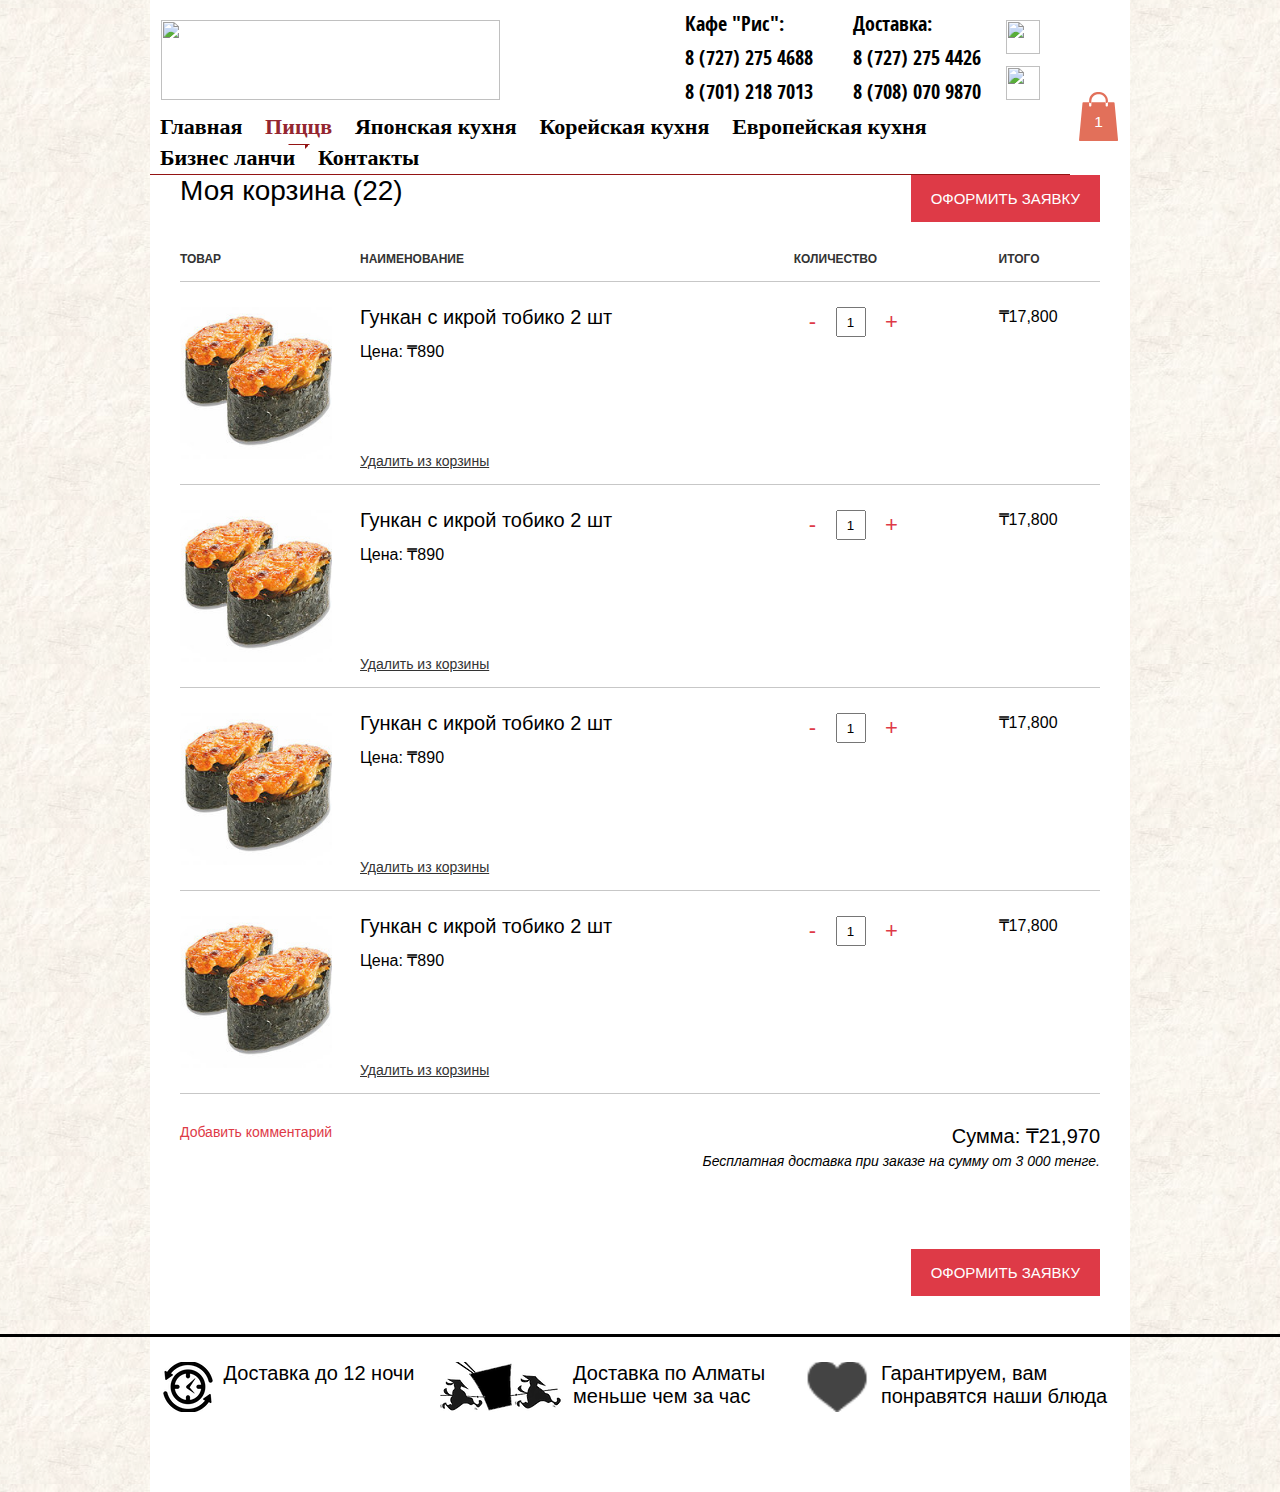
==== commit be481cb6: "cart edit" ====
--- a/frontend/cart.html
+++ b/frontend/cart.html
@@ -30,7 +30,7 @@
                 <div class="header" class="s3" id="SITE_HEADER">
                     <div class="logo">
                         <a href="https://www.riscafe.com" target="_self">
-                            <img src="https://static.wixstatic.com/media/eeccb4_4a7496c5b7d5481586369ca617fdb304~mv2.png/v1/crop/x_0,y_0,w_1015,h_245/fill/w_339,h_80,al_c,usm_0.66_1.00_0.01/eeccb4_4a7496c5b7d5481586369ca617fdb304~mv2.png">
+                            <img src="https://static.wixstatic.com/media/eeccb4_4a7496c5b7d5481586369ca617fdb304~mv2.png/v1/crop/x_0,y_0,w_1015,h_245/fill/w_339,h_80,al_c,usm_0.66_1.00_0.01/eeccb4_4a7496c5b7d5481586369ca617fdb304~mv2.png" style="width: 339px; height: 80px; object-fit: cover;">
                         </a>
                     </div>
                     <div class="social-icons">
@@ -102,7 +102,7 @@
             <div class="container">
                 <div class="main-content white-bg">
                     <a href="" class="red-button pull-right">Оформить заявку</a>
-                    <h1>Моя корзина (22)</h1> 
+                    <h1 class="cart-title">Моя корзина (22)</h1> 
                     <table class="cart-table">
                         <tr>
                             <th>товар</th>
--- a/frontend/styles/style.css
+++ b/frontend/styles/style.css
@@ -394,8 +394,10 @@
 }
 
 .product-price {
-    font-size: 26px;
+    font-size: 24px;
     margin-bottom: 15px;
+    color: rgb(87, 87, 87);
+    font-family: 'open_sanscondensed_light';
 }
 
 .product-amount {
@@ -524,6 +526,10 @@
     padding: 25px 0;
     vertical-align: top;
     position: relative;
+}
+
+.cart-table td:first-child{
+    width: 180px;
 }
 
 .remove-link {
@@ -600,6 +606,8 @@
     transform: translateX(100%);
     -webkit-transition: -webkit-transform .4s ease-in-out, visibility 0s .4s;
     transition: transform .4s ease-in-out, visibility 0s .4s;
+    overflow-y: scroll;
+    padding-bottom: 30px;
 }
 
 .sideCart.open {
@@ -647,12 +655,41 @@
     margin-left: 20px;
 }
 
+.cart-body{
+    text-align: center;
+    margin-bottom: 30px;
+}
+.cart-item{
+    text-align: left;
+}
 .cart-item:after {
     content: "";
     display: table;
     clear: both;
 }
 
+.user-free-text{
+    text-align: left;
+    font-size: 20px;
+        display: block;
+    padding: 20px;
+}
+
+h1.cart-title{
+    font-size: 28px;
+    color: #000;
+    // font-family: 'open_sans_condensedbold';
+}
+
+.sideCart-sum{
+    font-size: 26px;
+    padding: 20px;
+    text-align: left;
+}
+.sideCart-sum span{
+    display: block;
+    font-family: 'open_sans_condensedbold';
+}
 .cart-item--image {
     width: 80px;
     height: 80px;
@@ -760,16 +797,42 @@
     flex-direction: row;
     display: flex;
     flex-wrap: wrap;
+    justify-content: center;
 }
 
 .category-menu-item {
-    width: 24%;
+    width: 23%;
     display: inline-block;
-    margin: 2px 2px;
+    margin: 5px 8px;
     border: 1px solid #000;
     background-color: transparent;
     font-size: 17px;
-    vertical-align: top
+    vertical-align: top;
+    position: relative;
+    padding-bottom: 10px;
+}
+
+.category-menu-item:hover{
+    box-shadow: 0px 0px 3px rgba(0, 0, 0, 1);
+}
+
+body.has-overlay{
+    overflow: hidden;
+}
+.addtocart-black{
+    color: #fff;
+    background: #000;
+    padding: 5px 15px;
+    text-transform: uppercase;
+    border-radius: 3px;
+    font-size: 14px;
+    position: absolute;
+    right: 10px;
+    bottom: 15px;
+}
+
+.addtocart-black:hover{
+    opacity: .6
 }
 
 .category-menu-item img {
@@ -880,6 +943,74 @@
     cursor: pointer;
 }
 
+.contacts-text {
+    font-weight: bold;
+    font-size: 22px;
+    text-align: center;
+    width: 80%;
+    margin: 0 auto 30px;
+    font-family: 'open_sans_condensedbold';
+}
+
+.contacts-text h4 {
+    font-size: 24px;
+    margin-bottom: 15px;
+}
+
+.contacts-info {
+    font-family: 'open_sans_condensedbold';
+    font-weight: bold;
+    font-size: 22px;
+    text-align: left;
+    width: 80%;
+    margin: auto;
+}
+
+.contacts-info table {
+    margin: 15px 0;
+}
+
+.map-block {
+    margin-top: 20px;
+}
+
+.contacts-info table td {
+    padding: 10px 20px 10px 0;
+    font-weight: bold;
+}
+
+ymaps {
+    display: inline-block !important;
+}
+
+.feedback-form {
+    width: 500px;
+    margin: 30px auto;
+}
+
+.feedback-form input {
+    display: block;
+    border: 1px solid #c9c9c9;
+    height: 30px;
+    padding: 0 10px;
+    width: 100%;
+    margin-bottom: 10px;
+}
+
+.feedback-form textarea {
+    width: 100%;
+    border: 1px solid #c9c9c9;
+    margin-bottom: 10px;
+}
+
+.feedback-form .red-button {
+    width: auto;
+}
+
+a.menu-toggle {
+    display: none;
+}
+
 @font-face {
     font-family: wf_36e2b1cbf26e4dbd8d499bb8c;
     src: url("https://static.wixstatic.com/ufonts/eeccb4_36e2b1cbf26e4dbd8d499bb8c036b845/woff/file.woff") format("woff"), url("https://static.wixstatic.com/ufonts/eeccb4_36e2b1cbf26e4dbd8d499bb8c036b845/woff2/file.woff2") format("woff2"), url("https://static.wixstatic.com/ufonts/eeccb4_36e2b1cbf26e4dbd8d499bb8c036b845/ttf/file.ttf") format("ttf");
@@ -890,6 +1021,55 @@
         width: 100%;
     }
     .main-nav {
+        position: fixed;
+        width: 100%;
+        height: 100%;
+        top: 0;
+        left: 0;
+        z-index: 12;
+        background: rgba(0, 0, 0, .95);
+        visibility: hidden;
+        -webkit-transform: translateY(-100%);
+        transform: translateY(-100%);
+        -webkit-transition: -webkit-transform .4s ease-in-out, visibility 0s .4s;
+        transition: transform .4s ease-in-out, visibility 0s .4s;
+        z-index: 1000;
+        padding: 80px 10px 20px;
+        box-sizing: border-box;
+        overflow: scroll;
+    }
+    .main-nav.open {
+        visibility: visible;
+        -webkit-transform: translateY(0);
+        transform: translateY(0);
+        -webkit-transition: -webkit-transform .4s ease-in-out;
+        transition: transform .4s ease-in-out;
+        transition: transform .4s ease-in-out, -webkit-transform .4s ease-in-out;
+    }
+    .main-nav li {
+        display: block !important;
+        margin-bottom: 5px;
+    }
+    .main-nav li.has-child>a:before {
+        content: "";
+        position: absolute;
+        border: solid 11px transparent;
+        border-top-color: rgba(139, 0, 0, 0.92);
+        margin-top: -1px;
+        border-bottom-width: 3px;
+        transform: translateY(50%);
+        right: 15px;
+        bottom: 50%;
+    }
+    .main-nav ul li a {
+        display: block;
+        font-size: 20px;
+        max-width: 100%;
+        box-sizing: border-box;
+        padding-top: 10px;
+        padding-bottom: 10px;
+    }
+    .main-nav ul li.selected>a:after {
         display: none;
     }
     .menu-item {
@@ -901,6 +1081,29 @@
         width: 97%;
         margin-left: auto;
         margin-right: auto;
+    }
+    a.close-menu {
+        position: absolute;
+        padding: 9px 10px;
+        margin-top: 25px;
+        right: 10px;
+        top: 10px;
+    }
+    a.close-menu .icon-bar {
+        width: 35px;
+        height: 4px;
+        background: #fff;
+        position: relative;
+        display: block;
+        border-radius: 3px;
+    }
+    a.close-menu .icon-bar:first-child {
+        top: 0;
+        transform: rotate(45deg);
+    }
+    a.close-menu .icon-bar:nth-child(2) {
+        top: -4px;
+        transform: rotate(-45deg);
     }
     .menu-item img {
         width: 100%;
@@ -980,6 +1183,8 @@
         position: static;
         text-align: center;
         padding: 10px;
+        width: 100%;
+        box-sizing: border-box;
     }
     .cart-comment-block {
         width: 100%;
@@ -1003,7 +1208,7 @@
         margin-bottom: 12px;
         margin: 0 20px 12px;
     }
-    .header-info{
+    .header-info {
         width: 50%;
     }
     .header-info {
@@ -1012,13 +1217,81 @@
         padding: 0 10px;
         box-sizing: border-box;
     }
-    .cart-widget-proportion{
+    .cart-widget-proportion {
         position: absolute;
-        top: 110px;
+        top: 90px;
         left: 15px;
     }
-}
-
-* {
-    outline: 1px solid green;
-}
+    .map-block img {
+        max-width: 100%;
+    }
+    .map-block ymaps {
+        width: 100% !important;
+    }
+    .feedback-form {
+        width: 100%;
+        padding: 0 15px;
+        box-sizing: border-box;
+    }
+    .contacts-text {
+        width: 95%;
+    }
+    .contacts-info {
+        width: 95%;
+    }
+    a.menu-toggle {
+        position: absolute;
+        display: inline-block;
+        top: 95px;
+        right: 10px;
+        padding: 9px 10px;
+        background: #000;
+        border-radius: 5px;
+    }
+    a.menu-toggle .icon-bar {
+        width: 35px;
+        height: 4px;
+        background: #fff;
+        position: relative;
+        display: block;
+        border-radius: 3px;
+    }
+    a.menu-toggle .icon-bar:first-child {
+        top: 0;
+        transition-duration: .3s, .3s;
+        transition-delay: .3s, 0s;
+        transition-property: top, transform;
+    }
+    a.menu-toggle .icon-bar+.icon-bar {
+        margin-top: 7px;
+    }
+    a.menu-toggle .icon-bar:nth-child(2) {
+        -webkit-transition: background 0s .3s;
+        transition: background 0s .3s;
+        width: 30px;
+    }
+    a.menu-toggle .icon-bar:last-child {
+        top: 0;
+        transition-duration: .3s, .3s;
+        transition-delay: .3s, 0s;
+        transition-property: top, transform;
+    }
+    a.menu-toggle .icon-bar+.icon-bar {
+        margin-top: 7px;
+    }
+    .header {
+        height: auto;
+    }
+    .cycle-slideshow img {
+        height: 200px;
+    }
+    .cycle-slideshow {
+        height: 200px;
+    }
+    .main-nav ul li ul {
+        position: static;
+        display: none;
+        margin-left: 15px;
+        margin-top: 5px;
+    }
+}
